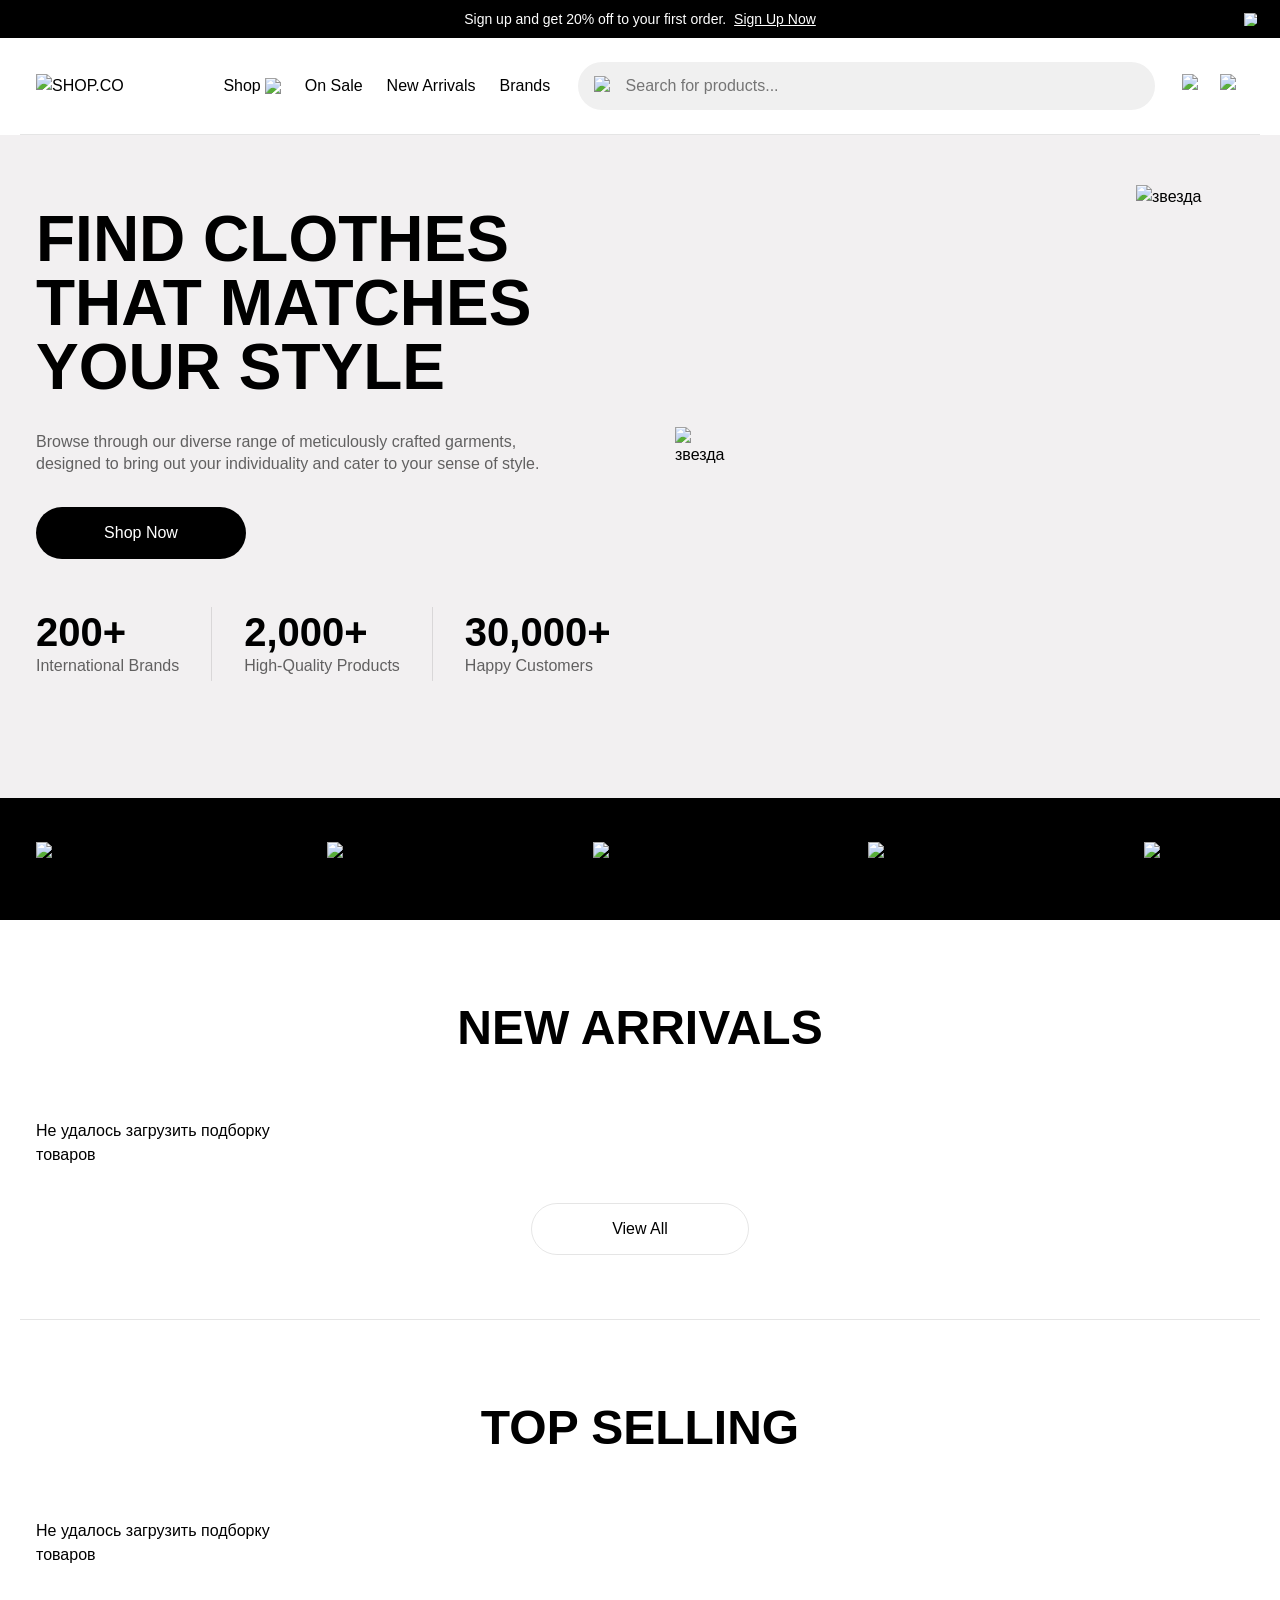
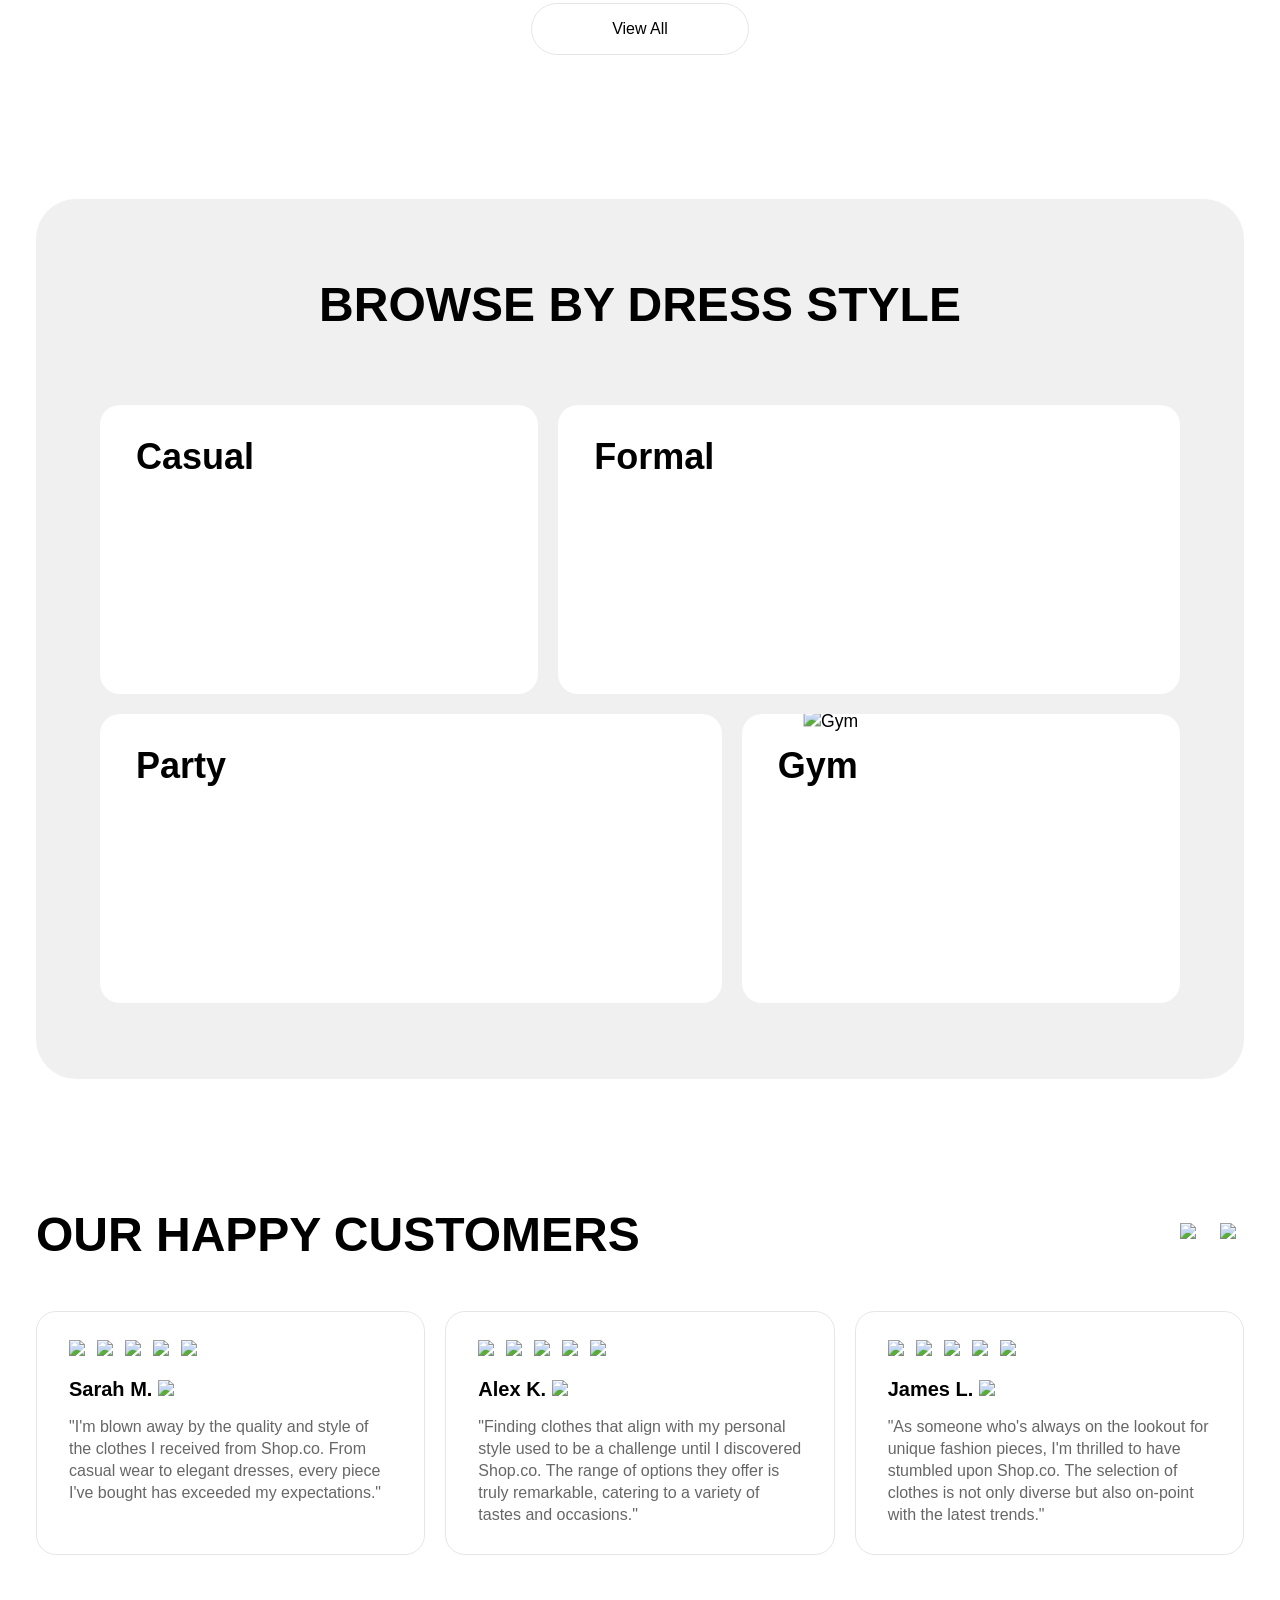
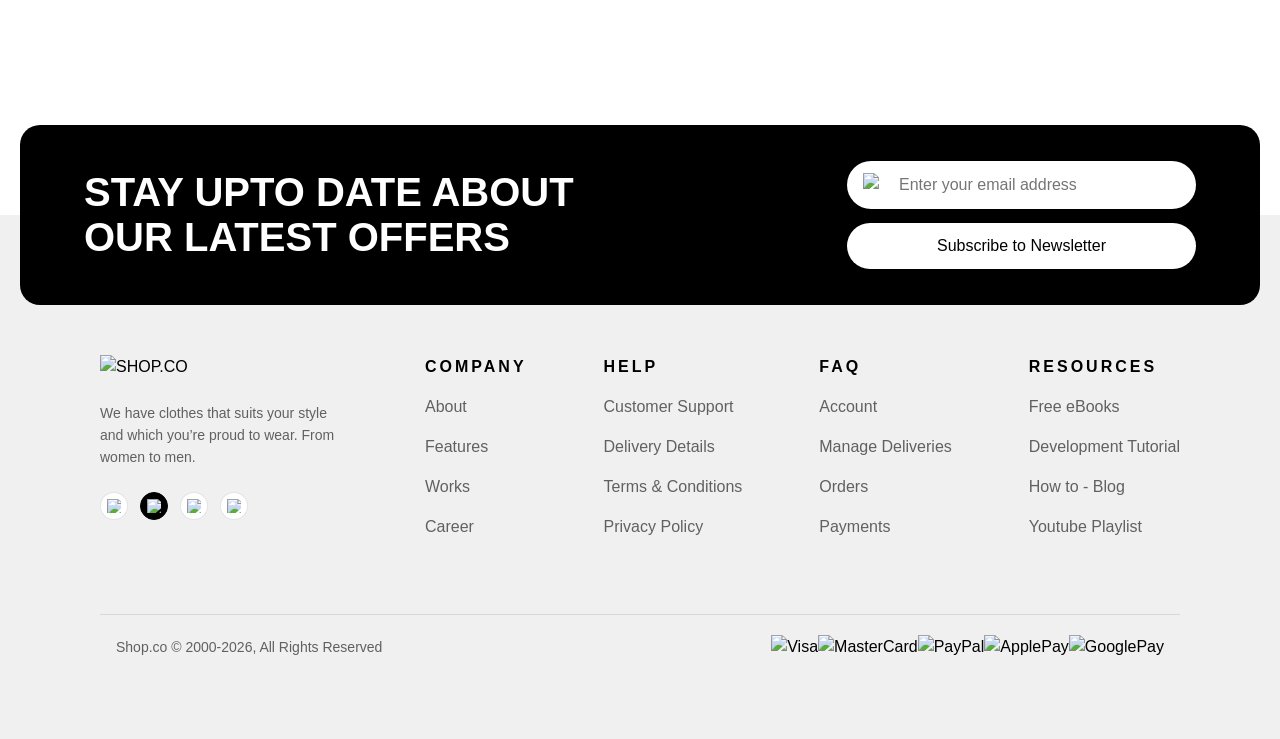
==== index.html @ 20e2a363 "реализовал авторизацию регистрацию детальную страницу товара и корзину через бэкенд добавил страницы" ====
<!DOCTYPE html>
<html lang="en">

<head>
  <meta charset="UTF-8">
  <meta name="viewport" content="width=device-width, initial-scale=1.0">
  <title>SHOP.CO</title>
  <link href="https://api.fontshare.com/v2/css?f[]=satoshi@400,500,700,900&display=swap" rel="stylesheet">
  <link rel="stylesheet" href="./scss/style.css">
</head>

<body>

  <!-- верхняя черная строка -->
  <div class="top-bar">
    <p class="top-bar__text">
      Sign up and get 20% off to your first order.
      <a href="#">Sign Up Now</a>
    </p>
    <button type="button" class="top-bar__close" aria-label="закрыть">
      <img src="./assest/icons/Cross.svg" alt="закрыть">
    </button>
  </div>

  <!-- шапка сайта -->
  <header class="header">
    <div class="header__inner">
      <div class="header__logo">
        <a href="index.html">
          <img src="./assest/icons/SHOP.CO.svg" alt="SHOP.CO">
        </a>
      </div>

      <nav class="header__nav">
        <a href="Category.html">Shop <img src="./assest/icons/CornerDown.svg" alt="стрелка"></a>
        <a href="#">On Sale</a>
        <a href="#">New Arrivals</a>
        <a href="#">Brands</a>
      </nav>

      <form action="/search" method="get" class="header__search">
        <img src="./assest/icons/Loop.svg" alt="поиск">
        <input type="search" placeholder="Search for products...">
      </form>

      <div class="header__actions">
        <a href="Cart.html" aria-label="корзина">
          <img src="./assest/icons/Cart.svg" alt="корзина">
        </a>
        <a href="#" aria-label="аккаунт">
          <img src="./assest/icons/Profile.svg" alt="аккаунт">
        </a>
      </div>
    </div>
    <hr class="header__divider">
  </header>

  <main class="main">

    <!-- первый экран с моделями -->
    <section class="hero">
      <div class="container hero__container">
        <div class="hero__content">
          <h1 class="hero__title">
            FIND CLOTHES<br>
            THAT MATCHES<br>
            YOUR STYLE
          </h1>
          <p class="hero__desc">
            Browse through our diverse range of meticulously crafted garments, designed to bring out your individuality
            and cater to your sense of style.
          </p>
          <a href="Category.html" class="hero__btn">Shop Now</a>

          <div class="hero__stats">
            <div class="hero__stat-item">
              <span class="hero__stat-num">200+</span>
              <span class="hero__stat-label">International Brands</span>
            </div>
            <div class="hero__stat-divider"></div>
            <div class="hero__stat-item">
              <span class="hero__stat-num">2,000+</span>
              <span class="hero__stat-label">High-Quality Products</span>
            </div>
            <div class="hero__stat-divider"></div>
            <div class="hero__stat-item">
              <span class="hero__stat-num">30,000+</span>
              <span class="hero__stat-label">Happy Customers</span>
            </div>
          </div>
        </div>

        <div class="hero__media">
          <img class="hero__img" src="./assest/images/hero-models.png" alt="модели">
          <img class="hero__star hero__star--big" src="./assest/icons/star-black.svg" alt="звезда">
          <img class="hero__star hero__star--small" src="./assest/icons/star-black.svg" alt="звезда">
        </div>
      </div>
    </section>

    <!-- черная полоса брендов -->
    <section class="brands">
      <div class="container brands__container">
        <img class="brands__logo" src="./assest/icons/Versace.svg" alt="Versace">
        <img class="brands__logo" src="./assest/icons/Zara.svg" alt="Zara">
        <img class="brands__logo" src="./assest/icons/Gucci.svg" alt="Gucci">
        <img class="brands__logo" src="./assest/icons/Prada.svg" alt="Prada">
        <img class="brands__logo" src="./assest/icons/Calvin_Klein.svg" alt="Calvin Klein">
      </div>
    </section>

    <!-- новинки -->
    <section class="products-section">
      <div class="container">
        <h2 class="products-section__title">NEW ARRIVALS</h2>
        <ul class="product-grid" id="newArrivalsGrid"></ul>

        <div class="products-section__btn-wrap">
          <a href="Category.html" class="products-section__view-all">View All</a>
        </div>
      </div>
    </section>

    <hr class="section-divider">

    <!-- топ продаж -->
    <section class="products-section">
      <div class="container">
        <h2 class="products-section__title">TOP SELLING</h2>
        <ul class="product-grid" id="topSellingGrid"></ul>

        <div class="products-section__btn-wrap">
          <a href="Category.html" class="products-section__view-all">View All</a>
        </div>
      </div>
    </section>

    <!-- выбор по стилю одежды -->
    <section class="dress-style">
      <div class="container">
        <div class="dress-style__card">
          <h2 class="dress-style__title">BROWSE BY DRESS STYLE</h2>
          <div class="dress-style__grid">
            <a href="Category.html" class="dress-style__item dress-style__item--casual">
              <span class="dress-style__name">Casual</span>
              <img src="./assest/images/Casual.png" alt="Casual">
            </a>
            <a href="Category.html" class="dress-style__item dress-style__item--formal">
              <span class="dress-style__name">Formal</span>
              <img src="./assest/images/Formal.png" alt="Formal">
            </a>
            <a href="Category.html" class="dress-style__item dress-style__item--party">
              <span class="dress-style__name">Party</span>
              <img src="./assest/images/Party.png" alt="Party">
            </a>
            <a href="Category.html" class="dress-style__item dress-style__item--gym">
              <span class="dress-style__name">Gym</span>
              <img src="./assest/images/Gym.png" alt="Gym">
            </a>
          </div>
        </div>
      </div>
    </section>

    <!-- отзывы покупателей -->
    <section class="reviews">
      <div class="container">
        <div class="reviews__header">
          <h2 class="reviews__title">OUR HAPPY CUSTOMERS</h2>
          <div class="reviews__arrows">
            <button class="reviews__arrow" type="button" aria-label="назад">
              <img src="./assest/icons/ArrowLeft.svg" alt="назад">
            </button>
            <button class="reviews__arrow" type="button" aria-label="вперед">
              <img src="./assest/icons/ArrowRight.svg" alt="вперед">
            </button>
          </div>
        </div>

        <div class="reviews__list">
          <article class="review-card">
            <div class="review-card__stars">
              <img src="./assest/icons/Star.svg" alt="звезда">
              <img src="./assest/icons/Star.svg" alt="звезда">
              <img src="./assest/icons/Star.svg" alt="звезда">
              <img src="./assest/icons/Star.svg" alt="звезда">
              <img src="./assest/icons/Star.svg" alt="звезда">
            </div>
            <div class="review-card__user">
              <span class="review-card__name">Sarah M.</span>
              <img class="review-card__verified" src="./assest/icons/True.svg" alt="галочка">
            </div>
            <p class="review-card__text">
              "I'm blown away by the quality and style of the clothes I received from Shop.co. From casual wear to
              elegant dresses, every piece I've bought has exceeded my expectations."
            </p>
          </article>

          <article class="review-card">
            <div class="review-card__stars">
              <img src="./assest/icons/Star.svg" alt="звезда">
              <img src="./assest/icons/Star.svg" alt="звезда">
              <img src="./assest/icons/Star.svg" alt="звезда">
              <img src="./assest/icons/Star.svg" alt="звезда">
              <img src="./assest/icons/Star.svg" alt="звезда">
            </div>
            <div class="review-card__user">
              <span class="review-card__name">Alex K.</span>
              <img class="review-card__verified" src="./assest/icons/True.svg" alt="галочка">
            </div>
            <p class="review-card__text">
              "Finding clothes that align with my personal style used to be a challenge until I discovered Shop.co. The
              range of options they offer is truly remarkable, catering to a variety of tastes and occasions."
            </p>
          </article>

          <article class="review-card">
            <div class="review-card__stars">
              <img src="./assest/icons/Star.svg" alt="звезда">
              <img src="./assest/icons/Star.svg" alt="звезда">
              <img src="./assest/icons/Star.svg" alt="звезда">
              <img src="./assest/icons/Star.svg" alt="звезда">
              <img src="./assest/icons/Star.svg" alt="звезда">
            </div>
            <div class="review-card__user">
              <span class="review-card__name">James L.</span>
              <img class="review-card__verified" src="./assest/icons/True.svg" alt="галочка">
            </div>
            <p class="review-card__text">
              "As someone who's always on the lookout for unique fashion pieces, I'm thrilled to have stumbled upon
              Shop.co. The selection of clothes is not only diverse but also on-point with the latest trends."
            </p>
          </article>
        </div>
      </div>
    </section>

  </main>

  <!-- баннер подписки -->
  <section class="newsletter">
    <h2 class="newsletter__title">STAY UPTO DATE ABOUT OUR LATEST OFFERS</h2>
    <form class="newsletter__form">
      <div class="newsletter__input-wrap">
        <img src="./assest/icons/Mail.svg" alt="почта">
        <input type="email" placeholder="Enter your email address">
      </div>
      <button class="newsletter__submit" type="submit">Subscribe to Newsletter</button>
    </form>
  </section>

  <!-- подвал сайта -->
  <footer class="footer">
    <div class="footer__main">
      <div class="footer__brand">
        <a href="index.html">
          <img src="./assest/icons/SHOP.CO.svg" alt="SHOP.CO" class="footer__logo-img">
        </a>
        <p>We have clothes that suits your style and which you’re proud to wear. From women to men.</p>
        <div class="footer__socials">
          <a href="#" class="footer__social-btn" aria-label="twitter"><img src="./assest/icons/Twitter.svg"
              alt="твиттер"></a>
          <a href="#" class="footer__social-btn footer__social-btn--facebook" aria-label="facebook"><img
              src="./assest/icons/facebook.svg" alt="фейсбук"></a>
          <a href="#" class="footer__social-btn" aria-label="instagram"><img src="./assest/icons/Instagram.svg"
              alt="инстаграм"></a>
          <a href="#" class="footer__social-btn" aria-label="github"><img src="./assest/icons/GitHub.svg"
              alt="гитхаб"></a>
        </div>
      </div>

      <div class="footer__nav">
        <h5>Company</h5>
        <a href="#">About</a>
        <a href="#">Features</a>
        <a href="#">Works</a>
        <a href="#">Career</a>
      </div>

      <div class="footer__nav">
        <h5>Help</h5>
        <a href="#">Customer Support</a>
        <a href="#">Delivery Details</a>
        <a href="#">Terms & Conditions</a>
        <a href="#">Privacy Policy</a>
      </div>

      <div class="footer__nav">
        <h5>FAQ</h5>
        <a href="#">Account</a>
        <a href="#">Manage Deliveries</a>
        <a href="#">Orders</a>
        <a href="#">Payments</a>
      </div>

      <div class="footer__nav">
        <h5>Resources</h5>
        <a href="#">Free eBooks</a>
        <a href="#">Development Tutorial</a>
        <a href="#">How to - Blog</a>
        <a href="#">Youtube Playlist</a>
      </div>
    </div>

    <hr class="footer__divider">

    <div class="footer__bottom">
      <p>Shop.co © 2000-2026, All Rights Reserved</p>
      <div class="footer__payments">
        <div class="payment-card"><img src="./assest/icons/VISA.svg" alt="Visa"></div>
        <div class="payment-card"><img src="./assest/icons/MasterCard.svg" alt="MasterCard"></div>
        <div class="payment-card"><img src="./assest/icons/PayPal.svg" alt="PayPal"></div>
        <div class="payment-card"><img src="./assest/icons/ApplePay.svg" alt="ApplePay"></div>
        <div class="payment-card"><img src="./assest/icons/GooglePay.svg" alt="GooglePay"></div>
      </div>
    </div>
  </footer>
  <script type="module" src="./js/product.js"></script>
  <script type="module" src="./js/auth.js"></script>
</body>

</html>
---- scss/style.css ----
@charset "UTF-8";
body {
  background-color: #FFF;
  color: #000;
  font-family: "Inter", sans-serif;
  line-height: 1.5;
  -webkit-font-smoothing: antialiased;
}

.container {
  width: 100%;
  max-width: 1240px;
  margin: 0 auto;
  padding: 0 16px;
}

*,
*::before,
*::after {
  box-sizing: border-box;
  margin: 0;
  padding: 0;
}

ul,
ol {
  list-style: none;
}

a {
  color: inherit;
  text-decoration: none;
}

img,
picture,
video,
canvas,
svg {
  display: block;
  max-width: 100%;
  height: auto;
}

input,
button,
textarea,
select {
  font: inherit;
  color: inherit;
  background-color: transparent;
  border: none;
  outline: none;
}

button {
  cursor: pointer;
}

textarea {
  resize: vertical;
}

html {
  scroll-behavior: smooth;
}

@font-face {
  font-family: "Inter";
  src: url("../assest/fonts/Inter-Regular.ttf") format("truetype");
  font-weight: 400;
  font-style: normal;
  font-display: swap;
}
@font-face {
  font-family: "Integral CF";
  src: url("../assest/fonts/Integral-CF.ttf") format("truetype");
  font-weight: 700;
  font-style: Bold;
  font-size: 40px;
  leading-trim: NONE;
  line-height: 45px;
  letter-spacing: 0%;
}
@font-face {
  font-family: "Satoshi-Variable";
  src: url("../assest/fonts/Satoshi-Variable.ttf") format("truetype");
  font-weight: 100 900;
  font-style: normal;
  font-display: swap;
}
.pagination {
  display: flex;
  align-items: center;
  justify-content: space-between;
  width: 100%;
  height: 40px;
  margin-bottom: 80px;
}
.pagination__arrow {
  width: 110px;
  height: 36px;
  border: 1px solid rgba(0, 0, 0, 0.1);
  border-radius: 8px;
  background: transparent;
  display: flex;
  align-items: center;
  justify-content: center;
  gap: 8px;
  font-size: 14px;
  font-weight: 500;
  cursor: pointer;
}
.pagination__arrow:disabled {
  opacity: 0.4;
  cursor: not-allowed;
}
.pagination__arrow img {
  width: 16px;
  height: 16px;
}
.pagination__numbers {
  display: flex;
  align-items: center;
  gap: 4px;
}
@media (max-width: 540px) {
  .pagination__numbers {
    display: none;
  }
}
.pagination__num {
  width: 40px;
  height: 40px;
  border-radius: 8px;
  background: transparent;
  border: none;
  display: flex;
  align-items: center;
  justify-content: center;
  font-size: 14px;
  font-weight: 500;
  color: rgba(0, 0, 0, 0.5);
  cursor: pointer;
}
.pagination__num--active {
  background-color: rgba(0, 0, 0, 0.06);
  color: #000;
}
.pagination__dots {
  width: 40px;
  height: 40px;
  display: flex;
  align-items: center;
  justify-content: center;
  font-size: 14px;
  color: rgba(0, 0, 0, 0.5);
}

.catalog-main {
  flex: 1;
  display: flex;
  flex-direction: column;
  min-width: 0;
}
.catalog-main__header {
  display: flex;
  align-items: center;
  justify-content: space-between;
  margin-bottom: 16px;
}
@media (max-width: 540px) {
  .catalog-main__header {
    flex-direction: column;
    align-items: flex-start;
    gap: 8px;
  }
}
.catalog-main__header h2 {
  font-size: 32px;
  font-weight: 700;
}
.catalog-main__meta {
  display: flex;
  align-items: center;
  gap: 12px;
}
.catalog-main__meta p {
  font-size: 16px;
  color: rgba(0, 0, 0, 0.6);
}
.catalog-main__sort {
  display: flex;
  align-items: center;
  gap: 6px;
}
.catalog-main__sort span {
  font-size: 16px;
  color: rgba(0, 0, 0, 0.6);
}
.catalog-main__sort button {
  background: transparent;
  border: none;
  font-size: 16px;
  font-weight: 500;
  cursor: pointer;
}
.catalog-main__sort img {
  width: 16px;
  height: 16px;
}
.catalog-main__divider {
  width: 100%;
  border: none;
  border-top: 1px solid rgba(0, 0, 0, 0.1);
  margin: 32px 0 20px;
}

.product-grid {
  list-style: none;
  display: grid;
  grid-template-columns: repeat(3, 1fr);
  gap: 20px;
  width: 100%;
}
@media (max-width: 1024px) {
  .product-grid {
    grid-template-columns: repeat(2, 1fr);
  }
}
@media (max-width: 540px) {
  .product-grid {
    grid-template-columns: 1fr;
  }
}
.product-grid__item {
  display: flex;
}

.product-card {
  position: relative;
  width: 100%;
  display: flex;
  flex-direction: column;
  gap: 8px;
}
.product-card__thumb {
  width: 100%;
  aspect-ratio: 295/298;
  background-color: #f0eeed;
  border-radius: 20px;
  overflow: hidden;
  display: flex;
  align-items: center;
  justify-content: center;
}
.product-card__thumb img {
  width: 100%;
  height: 100%;
  -o-object-fit: cover;
     object-fit: cover;
}
.product-card__title {
  font-size: 18px;
  font-weight: 700;
  margin-top: 4px;
}
.product-card__title a {
  color: #000;
  text-decoration: none;
}
.product-card__title a::before {
  content: "";
  position: absolute;
  inset: 0;
  z-index: 1;
}
.product-card__rating {
  display: flex;
  align-items: center;
  gap: 10px;
}
.product-card__stars {
  display: flex;
  align-items: center;
  gap: 4px;
}
.product-card__stars .star-icon {
  width: 18px !important;
  height: 18px !important;
}
.product-card__score {
  font-size: 14px;
  color: rgba(0, 0, 0, 0.6);
}
.product-card__pricing {
  display: flex;
  align-items: center;
  gap: 10px;
  margin-top: 4px;
}
.product-card__price {
  font-size: 24px;
  font-weight: 700;
  color: #000;
}
.product-card__price--old {
  color: rgba(0, 0, 0, 0.4);
  text-decoration: line-through;
}
.product-card__badge {
  background-color: rgba(255, 51, 51, 0.1019607843);
  color: #FF3333;
  font-size: 12px;
  font-weight: 500;
  border-radius: 62px;
  padding: 4px 10px;
}

.breadcrumbs {
  width: 100%;
  max-width: 1240px;
  margin: 24px auto;
  padding: 0 16px;
  display: flex;
  align-items: center;
  gap: 12px;
}
.breadcrumbs a,
.breadcrumbs span {
  font-size: 16px;
  color: rgba(0, 0, 0, 0.6);
  text-decoration: none;
}
.breadcrumbs__current {
  color: #000 !important;
  font-weight: 500;
}
.breadcrumbs img {
  width: 16px;
  height: 16px;
}

.catalog-layout {
  width: 100%;
  max-width: 1240px;
  margin: 0 auto;
  padding: 0 16px;
  display: flex;
  align-items: flex-start;
  gap: 20px;
}
@media (max-width: 1024px) {
  .catalog-layout {
    flex-direction: column;
  }
}

.filters {
  width: 295px;
  border: 1px solid rgba(0, 0, 0, 0.1);
  border-radius: 20px;
  padding: 20px 24px;
  flex-shrink: 0;
}
@media (max-width: 1024px) {
  .filters {
    width: 100%;
  }
}
.filters__form {
  display: flex;
  flex-direction: column;
  gap: 24px;
}
.filters__header {
  display: flex;
  align-items: center;
  justify-content: space-between;
}
.filters__header h3 {
  font-size: 20px;
  font-weight: 700;
}
.filters__header img {
  width: 24px;
  height: 24px;
}
.filters__divider {
  border: none;
  border-top: 1px solid rgba(0, 0, 0, 0.1);
  margin: 0;
}
.filters__category-list {
  list-style: none;
  display: flex;
  flex-direction: column;
  gap: 16px;
}
.filters__category-item {
  display: flex;
  align-items: center;
  justify-content: space-between;
}
.filters__category-item button {
  background: transparent;
  border: none;
  font-size: 16px;
  color: rgba(0, 0, 0, 0.6);
  cursor: pointer;
}
.filters__category-item img {
  width: 16px;
  height: 16px;
}
.filters__price-header, .filters__size-header, .filters__style-header {
  display: flex;
  align-items: center;
  justify-content: space-between;
}
.filters__price-header h3,
.filters__price-header legend, .filters__size-header h3,
.filters__size-header legend, .filters__style-header h3,
.filters__style-header legend {
  font-size: 20px;
  font-weight: 700;
  border: none;
  padding: 0;
}
.filters__price-header img, .filters__size-header img, .filters__style-header img {
  width: 16px;
  height: 16px;
}
.filters__range-slider {
  position: relative;
  width: 100%;
  height: 20px;
  display: flex;
  align-items: center;
  margin-top: 12px;
}
.filters__range-slider::before {
  content: "";
  position: absolute;
  left: 0;
  right: 0;
  height: 6px;
  background-color: #F0F0F0;
  border-radius: 4px;
  z-index: 1;
}
.filters__range-track {
  position: absolute;
  height: 6px;
  background-color: #000;
  border-radius: 4px;
  z-index: 2;
  left: 0%;
  right: 40%;
}
.filters__range-input {
  position: absolute;
  left: 0;
  top: 0;
  width: 100%;
  height: 100%;
  margin: 0;
  background: none;
  pointer-events: none;
  -webkit-appearance: none;
  -moz-appearance: none;
       appearance: none;
  z-index: 3;
}
.filters__range-input::-webkit-slider-thumb {
  width: 20px;
  height: 20px;
  border-radius: 50%;
  background-color: #000;
  cursor: pointer;
  pointer-events: auto;
  -webkit-appearance: none;
}
.filters__range-values {
  position: relative;
  width: 100%;
  height: 20px;
  margin-top: 6px;
}
.filters__range-val {
  position: absolute;
  transform: translateX(-50%);
  font-size: 14px;
  font-weight: 500;
}
.filters__range-val--min {
  left: 0%;
}
.filters__range-val--max {
  left: 60%;
}
.filters__colors {
  border: none;
  padding: 0;
  margin: 0;
  width: 100%;
  display: grid;
  grid-template-columns: repeat(5, 1fr);
  justify-items: center;
  gap: 16px 12px;
}
.filters__colors legend {
  width: 100%;
  grid-column: 1/-1;
  margin-bottom: 16px;
  font-size: 20px;
  font-weight: 700;
}
.filters__size-list {
  display: flex;
  flex-wrap: wrap;
  gap: 8px;
  margin-top: 12px;
}
.filters__dress-style {
  display: flex;
  flex-direction: column;
  gap: 16px;
}
.filters__submit {
  width: 100%;
  height: 48px;
  background-color: #000;
  color: #FFFFFF;
  border: none;
  border-radius: 62px;
  font-size: 14px;
  font-weight: 500;
  cursor: pointer;
  margin-top: 8px;
}

.color-option {
  position: relative;
  cursor: pointer;
  display: inline-flex;
}
.color-option__input {
  position: absolute;
  opacity: 0;
  pointer-events: none;
}
.color-option__input:checked + .color-option__visual::after {
  content: "✓";
  color: #FFFFFF;
  font-size: 14px;
  font-weight: bold;
}
.color-option__input[value=White]:checked + .color-option__visual::after {
  color: #000;
}
.color-option__visual {
  width: 37px;
  height: 37px;
  border-radius: 50%;
  border: 1px solid rgba(0, 0, 0, 0.2);
  display: flex;
  align-items: center;
  justify-content: center;
  position: relative;
}

.size-pill {
  cursor: pointer;
  display: inline-flex;
}
.size-pill__input {
  position: absolute;
  opacity: 0;
  pointer-events: none;
}
.size-pill__input:checked + .size-pill__label {
  background-color: #000;
  color: #FFFFFF;
}
.size-pill__label {
  display: flex;
  align-items: center;
  justify-content: center;
  min-width: 74px;
  height: 39px;
  padding: 10px 16px;
  border-radius: 62px;
  background-color: #F0F0F0;
  color: rgba(0, 0, 0, 0.6);
  font-size: 14px;
  transition: all 0.15s ease;
}

.product-view {
  max-width: 1240px;
  margin: 0 auto;
  padding: 0 16px 50px;
}
.product-view__container {
  display: flex;
  gap: 40px;
  align-items: flex-start;
}
@media (max-width: 992px) {
  .product-view__container {
    flex-direction: column;
  }
}
.product-view__gallery {
  display: flex;
  gap: 14px;
  width: 50%;
}
@media (max-width: 992px) {
  .product-view__gallery {
    width: 100%;
  }
}
@media (max-width: 576px) {
  .product-view__gallery {
    flex-direction: column-reverse;
  }
}
.product-view__thumbs {
  display: flex;
  flex-direction: column;
  gap: 14px;
  width: 152px;
  flex-shrink: 0;
}
@media (max-width: 576px) {
  .product-view__thumbs {
    flex-direction: row;
    width: 100%;
    justify-content: space-between;
  }
}
.product-view__thumb-btn {
  background: transparent;
  border: 1px solid transparent;
  border-radius: 20px;
  padding: 0;
  cursor: pointer;
  overflow: hidden;
  transition: border-color 0.2s ease;
}
.product-view__thumb-btn--active, .product-view__thumb-btn:hover {
  border-color: #000;
}
.product-view__thumb-img {
  width: 100%;
  height: 167px;
  -o-object-fit: cover;
     object-fit: cover;
  background-color: #f0eeed;
  display: block;
}
@media (max-width: 576px) {
  .product-view__thumb-img {
    height: 106px;
  }
}
.product-view__main-image {
  flex: 1;
  height: 530px;
  border-radius: 20px;
  background-color: #f0eeed;
  overflow: hidden;
}
.product-view__main-image img {
  width: 100%;
  height: 100%;
  -o-object-fit: cover;
     object-fit: cover;
  display: block;
}
@media (max-width: 576px) {
  .product-view__main-image {
    height: 330px;
  }
}
.product-view__details {
  width: 50%;
}
@media (max-width: 992px) {
  .product-view__details {
    width: 100%;
  }
}
.product-view__title {
  font-size: 40px;
  font-weight: 900;
  text-transform: uppercase;
  line-height: 1.1;
  margin: 0 0 14px 0;
  color: #000;
}
@media (max-width: 768px) {
  .product-view__title {
    font-size: 26px;
  }
}
.product-view__rating {
  display: flex;
  align-items: center;
  gap: 12px;
  margin-bottom: 14px;
}
.product-view__stars {
  display: flex;
  gap: 4px;
}
.product-view__score {
  font-size: 16px;
  font-weight: 500;
  color: #000;
}
.product-view__score-max {
  color: rgba(0, 0, 0, 0.6);
}
.product-view__price-box {
  display: flex;
  align-items: center;
  gap: 12px;
  margin-bottom: 14px;
}
.product-view__price {
  font-size: 32px;
  font-weight: 700;
  color: #000;
}
.product-view__old-price {
  font-size: 32px;
  font-weight: 700;
  color: rgba(0, 0, 0, 0.3);
  text-decoration: line-through;
}
.product-view__discount {
  background: rgba(255, 51, 51, 0.1);
  color: #ff3333;
  padding: 4px 14px;
  border-radius: 62px;
  font-size: 16px;
  font-weight: 500;
}
.product-view__description {
  color: rgba(0, 0, 0, 0.6);
  font-size: 16px;
  line-height: 1.5;
  margin-bottom: 24px;
}
.product-view__divider {
  border: none;
  border-top: 1px solid rgba(0, 0, 0, 0.1);
  margin: 20px 0;
}
.product-view__label {
  display: block;
  color: rgba(0, 0, 0, 0.6);
  font-size: 16px;
  margin-bottom: 14px;
}
.product-view__colors {
  display: flex;
  gap: 14px;
}
.product-view__sizes {
  display: flex;
  gap: 12px;
  flex-wrap: wrap;
}
.product-view__actions {
  display: flex;
  gap: 20px;
}
.product-view__add-btn {
  flex: 1;
  padding: 16px 30px;
  border-radius: 62px;
  font-size: 16px;
  font-weight: 500;
  background: #000;
  color: #fff;
  border: none;
  cursor: pointer;
  transition: opacity 0.2s ease;
}
.product-view__add-btn:hover {
  opacity: 0.85;
}

.color-btn {
  width: 37px;
  height: 37px;
  border-radius: 50%;
  border: none;
  cursor: pointer;
  display: inline-flex;
  align-items: center;
  justify-content: center;
}
.color-btn--active {
  box-shadow: 0 0 0 2px #fff, 0 0 0 3px #000;
}

.size-btn {
  background: #f0f0f0;
  border: none;
  border-radius: 62px;
  padding: 12px 24px;
  font-size: 16px;
  color: rgba(0, 0, 0, 0.6);
  cursor: pointer;
  transition: all 0.2s ease;
}
.size-btn--active, .size-btn:hover {
  background: #000;
  color: #fff;
}

.quantity-control {
  background: #f0f0f0;
  border-radius: 62px;
  display: flex;
  align-items: center;
  justify-content: space-between;
  padding: 14px 20px;
  width: 170px;
  flex-shrink: 0;
}
.quantity-control__btn {
  background: transparent;
  border: none;
  font-size: 24px;
  line-height: 1;
  cursor: pointer;
  padding: 0 8px;
}
.quantity-control__value {
  font-size: 16px;
  font-weight: 500;
}

.details-tabs {
  max-width: 1240px;
  margin: 30px auto 40px;
  padding: 0 16px;
}
.details-tabs__nav {
  display: flex;
  border-bottom: 1px solid rgba(0, 0, 0, 0.1);
}
.details-tabs__tab {
  flex: 1;
  background: transparent;
  border: none;
  padding: 18px 0;
  font-size: 20px;
  color: rgba(0, 0, 0, 0.6);
  cursor: pointer;
  position: relative;
  text-align: center;
}
.details-tabs__tab--active {
  color: #000;
  font-weight: 500;
}
.details-tabs__tab--active::after {
  content: "";
  position: absolute;
  bottom: -1px;
  left: 0;
  width: 100%;
  height: 2px;
  background-color: #000;
}

.reviews-section {
  max-width: 1240px;
  margin: 0 auto 60px;
  padding: 0 16px;
}
.reviews-section__header {
  display: flex;
  justify-content: space-between;
  align-items: center;
  margin-bottom: 24px;
}
.reviews-section__title {
  font-size: 24px;
  font-weight: 700;
  margin: 0;
}
.reviews-section__count {
  font-size: 16px;
  font-weight: 400;
  color: rgba(0, 0, 0, 0.6);
}
.reviews-section__actions {
  display: flex;
  align-items: center;
  gap: 10px;
}
.reviews-section__select-wrap {
  position: relative;
  display: inline-block;
}
.reviews-section__select {
  -webkit-appearance: none;
     -moz-appearance: none;
          appearance: none;
  background: #f0f0f0;
  border: none;
  border-radius: 62px;
  padding: 14px 44px 14px 20px;
  font-size: 16px;
  font-weight: 500;
  cursor: pointer;
}
.reviews-section__select-arrow {
  position: absolute;
  right: 18px;
  top: 50%;
  transform: translateY(-50%);
  pointer-events: none;
  width: 14px;
}
.reviews-section__write-btn {
  background: #000;
  color: #fff;
  border: none;
  border-radius: 62px;
  padding: 14px 24px;
  font-size: 16px;
  font-weight: 500;
  cursor: pointer;
}
.reviews-section__more {
  text-align: center;
  margin-top: 36px;
}

.btn-circle-filter {
  width: 48px;
  height: 48px;
  border-radius: 50%;
  background: #f0f0f0;
  border: none;
  display: inline-flex;
  align-items: center;
  justify-content: center;
  cursor: pointer;
}
.btn-circle-filter img {
  width: 20px;
}

.btn-outline {
  background: transparent;
  border: 1px solid rgba(0, 0, 0, 0.1);
  border-radius: 62px;
  padding: 16px 54px;
  font-size: 16px;
  font-weight: 500;
  cursor: pointer;
  transition: all 0.2s ease;
}
.btn-outline:hover {
  border-color: #000;
}

.reviews-grid {
  display: grid;
  grid-template-columns: repeat(2, 1fr);
  gap: 20px;
}
@media (max-width: 768px) {
  .reviews-grid {
    grid-template-columns: 1fr;
  }
}

.review-box {
  border: 1px solid rgba(0, 0, 0, 0.1);
  border-radius: 20px;
  padding: 28px 32px;
}
.review-box__header {
  display: flex;
  justify-content: space-between;
  align-items: center;
  margin-bottom: 12px;
}
.review-box__stars {
  display: flex;
  gap: 4px;
}
.review-box__menu {
  background: transparent;
  border: none;
  color: rgba(0, 0, 0, 0.4);
  cursor: pointer;
  letter-spacing: 2px;
  font-size: 18px;
}
.review-box__author {
  display: flex;
  align-items: center;
  gap: 6px;
  margin-bottom: 12px;
}
.review-box__name {
  font-size: 20px;
  font-weight: 700;
}
.review-box__comment {
  font-size: 16px;
  line-height: 1.5;
  color: rgba(0, 0, 0, 0.6);
  margin: 0 0 20px 0;
}
.review-box__date {
  font-size: 14px;
  font-weight: 500;
  color: rgba(0, 0, 0, 0.6);
  display: block;
}

.badge-verified {
  width: 18px;
  height: 18px;
  background: #01ab31;
  border-radius: 50%;
  display: inline-flex;
  align-items: center;
  justify-content: center;
}

.related-products {
  max-width: 1240px;
  margin: 0 auto 80px;
  padding: 0 16px;
}
.related-products__title {
  font-size: 48px;
  font-weight: 900;
  text-align: center;
  text-transform: uppercase;
  margin-bottom: 50px;
}
@media (max-width: 768px) {
  .related-products__title {
    font-size: 32px;
  }
}
.related-products__grid {
  display: grid;
  grid-template-columns: repeat(4, 1fr);
  gap: 20px;
}
@media (max-width: 992px) {
  .related-products__grid {
    grid-template-columns: repeat(2, 1fr);
  }
}
@media (max-width: 576px) {
  .related-products__grid {
    grid-template-columns: 1fr;
  }
}

.newsletter {
  max-width: 1240px;
  margin: 0 auto;
  padding: 0 16px;
  transform: translateY(50%);
}
.newsletter__container {
  background: #000;
  border-radius: 20px;
  padding: 36px 64px;
  display: flex;
  justify-content: space-between;
  align-items: center;
  gap: 40px;
}
@media (max-width: 992px) {
  .newsletter__container {
    flex-direction: column;
    padding: 30px 24px;
    gap: 24px;
  }
}
.newsletter__title {
  color: #fff;
  font-size: 40px;
  font-weight: 900;
  line-height: 1.1;
  max-width: 550px;
  margin: 0;
}
@media (max-width: 768px) {
  .newsletter__title {
    font-size: 28px;
  }
}
.newsletter__form {
  display: flex;
  flex-direction: column;
  gap: 14px;
  width: 350px;
}
@media (max-width: 576px) {
  .newsletter__form {
    width: 100%;
  }
}
.newsletter__input-wrap {
  background: #fff;
  border-radius: 62px;
  display: flex;
  align-items: center;
  padding: 12px 18px;
  gap: 12px;
}
.newsletter__input {
  border: none;
  outline: none;
  width: 100%;
  font-size: 16px;
}
.newsletter__submit-btn {
  background: #fff;
  color: #000;
  border: none;
  border-radius: 62px;
  padding: 14px 20px;
  font-size: 16px;
  font-weight: 500;
  cursor: pointer;
  transition: opacity 0.2s ease;
}
.newsletter__submit-btn:hover {
  opacity: 0.9;
}

.footer {
  background: #f0f0f0;
  padding-top: 140px;
  padding-bottom: 50px;
}
.footer__inner {
  max-width: 1240px;
  margin: 0 auto;
  padding: 0 16px;
  display: flex;
  justify-content: space-between;
  gap: 60px;
  margin-bottom: 50px;
}
@media (max-width: 992px) {
  .footer__inner {
    flex-direction: column;
    gap: 30px;
  }
}
.footer__brand-col {
  max-width: 250px;
}
.footer__desc {
  color: rgba(0, 0, 0, 0.6);
  font-size: 14px;
  line-height: 1.5;
  margin: 20px 0 30px;
}
.footer__socials {
  display: flex;
  gap: 12px;
}
.footer__socials a {
  width: 28px;
  height: 28px;
  border-radius: 50%;
  background: #fff;
  display: inline-flex;
  align-items: center;
  justify-content: center;
  border: 1px solid rgba(0, 0, 0, 0.1);
}
.footer__links-grid {
  display: grid;
  grid-template-columns: repeat(4, 1fr);
  gap: 60px;
  flex: 1;
}
@media (max-width: 768px) {
  .footer__links-grid {
    grid-template-columns: repeat(2, 1fr);
    gap: 30px;
  }
}
.footer__title {
  font-size: 16px;
  font-weight: 500;
  letter-spacing: 3px;
  margin: 0 0 20px 0;
}
.footer__list {
  list-style: none;
  padding: 0;
  margin: 0;
}
.footer__list li {
  margin-bottom: 12px;
}
.footer__list a {
  color: rgba(0, 0, 0, 0.6);
  text-decoration: none;
  font-size: 14px;
}
.footer__list a:hover {
  color: #000;
}
.footer__bottom {
  max-width: 1240px;
  margin: 0 auto;
  padding: 20px 16px 0;
  border-top: 1px solid rgba(0, 0, 0, 0.1);
  display: flex;
  justify-content: space-between;
  align-items: center;
}
@media (max-width: 576px) {
  .footer__bottom {
    flex-direction: column;
    gap: 14px;
    text-align: center;
  }
}
.footer__copyright {
  font-size: 14px;
  color: rgba(0, 0, 0, 0.6);
  margin: 0;
}
.footer__payments {
  display: flex;
}

.pay-badge {
  background: #fff;
  padding: 6px 12px;
  border-radius: 6px;
  font-size: 12px;
  font-weight: 700;
  border: 1px solid rgba(0, 0, 0, 0.08);
}

.hero {
  background-color: #f2f0f1;
  position: relative;
  overflow: hidden;
  min-height: 663px;
}
@media (max-width: 1024px) {
  .hero {
    min-height: auto;
    overflow: visible;
  }
}
.hero__container {
  display: flex;
  align-items: center;
  justify-content: space-between;
  min-height: 663px;
  position: relative;
}
@media (max-width: 1024px) {
  .hero__container {
    flex-direction: column;
    padding-top: 40px;
    min-height: auto;
  }
}
.hero__content {
  width: 596px;
  max-width: 100%;
  flex-shrink: 0;
  padding: 70px 0 116px;
  z-index: 2;
}
@media (max-width: 1024px) {
  .hero__content {
    width: 100%;
    padding: 0 0 32px;
    text-align: left;
  }
}
.hero__title {
  font-family: "Integral CF", sans-serif;
  font-size: 64px;
  line-height: 64px;
  font-weight: 700;
  color: #000;
  margin: 0 0 32px;
}
@media (max-width: 1200px) {
  .hero__title {
    font-size: 50px;
    line-height: 52px;
  }
}
@media (max-width: 768px) {
  .hero__title {
    font-size: 36px;
    line-height: 34px;
    margin-bottom: 20px;
  }
}
.hero__desc {
  font-family: "Satoshi-Variable", sans-serif;
  font-size: 16px;
  line-height: 22px;
  color: rgba(0, 0, 0, 0.6);
  margin: 0 0 32px;
  max-width: 545px;
}
@media (max-width: 768px) {
  .hero__desc {
    font-size: 14px;
    line-height: 20px;
    margin-bottom: 24px;
  }
}
.hero__btn {
  display: inline-flex;
  align-items: center;
  justify-content: center;
  width: 210px;
  height: 52px;
  background-color: #000;
  color: #FFFFFF;
  border-radius: 62px;
  font-family: "Satoshi-Variable", sans-serif;
  font-size: 16px;
  font-weight: 500;
  text-decoration: none;
  margin-bottom: 48px;
  transition: opacity 0.2s ease;
}
.hero__btn:hover {
  opacity: 0.85;
}
@media (max-width: 768px) {
  .hero__btn {
    width: 100%;
    margin-bottom: 32px;
  }
}
.hero__stats {
  display: flex;
  align-items: center;
  gap: 32px;
}
@media (max-width: 768px) {
  .hero__stats {
    flex-wrap: wrap;
    justify-content: center;
    gap: 16px 32px;
  }
}
.hero__stat-item {
  display: flex;
  flex-direction: column;
}
.hero__stat-num {
  font-family: "Satoshi-Variable", sans-serif;
  font-size: 40px;
  line-height: 44px;
  font-weight: 700;
  color: #000;
}
@media (max-width: 768px) {
  .hero__stat-num {
    font-size: 24px;
    line-height: 28px;
  }
}
.hero__stat-label {
  font-family: "Satoshi-Variable", sans-serif;
  font-size: 16px;
  color: rgba(0, 0, 0, 0.6);
}
@media (max-width: 768px) {
  .hero__stat-label {
    font-size: 12px;
  }
}
.hero__stat-divider {
  width: 1px;
  height: 74px;
  background-color: rgba(0, 0, 0, 0.1);
}
@media (max-width: 768px) {
  .hero__stat-divider {
    height: 48px;
  }
}
.hero__media {
  position: absolute;
  right: 0;
  bottom: 0;
  width: 600px;
  height: 100%;
  pointer-events: none;
}
@media (max-width: 1200px) {
  .hero__media {
    width: 520px;
  }
}
@media (max-width: 1024px) {
  .hero__media {
    position: relative;
    width: 100%;
    height: auto;
    margin-top: 20px;
  }
}
.hero__img {
  position: absolute;
  bottom: 0;
  right: 0;
  width: 100%;
  height: 110%;
  -o-object-fit: cover;
     object-fit: cover;
  -o-object-position: top right;
     object-position: top right;
}
@media (max-width: 1024px) {
  .hero__img {
    position: static;
    height: auto;
    max-width: 480px;
    margin: 0 auto;
    display: block;
  }
}
.hero__star {
  position: absolute;
  pointer-events: none;
  z-index: 3;
}
.hero__star--big {
  width: 104px;
  height: 104px;
  top: 50px;
  right: 20px;
}
@media (max-width: 768px) {
  .hero__star--big {
    width: 76px;
    height: 76px;
    top: 15px;
    right: 10px;
  }
}
.hero__star--small {
  width: 56px;
  height: 56px;
  top: 44%;
  left: 15px;
}
@media (max-width: 768px) {
  .hero__star--small {
    width: 44px;
    height: 44px;
    top: 30%;
    left: 20px;
  }
}

.brands {
  background-color: #000;
  padding: 44px 0;
  position: relative;
  z-index: 4;
}
.brands__container {
  display: flex;
  align-items: center;
  justify-content: space-between;
  flex-wrap: wrap;
  gap: 32px;
}
@media (max-width: 768px) {
  .brands__container {
    justify-content: center;
    gap: 24px 34px;
  }
}
.brands__logo {
  height: 34px;
  width: auto;
  -o-object-fit: contain;
     object-fit: contain;
}
@media (max-width: 768px) {
  .brands__logo {
    height: 24px;
  }
}

.products-section {
  padding: 72px 0 64px;
}
.products-section__title {
  font-family: "Integral CF", sans-serif;
  font-size: 48px;
  text-align: center;
  color: #000;
  margin-bottom: 55px;
}
@media (max-width: 768px) {
  .products-section__title {
    font-size: 32px;
    margin-bottom: 32px;
  }
}
.products-section .product-grid {
  grid-template-columns: repeat(4, 1fr);
}
@media (max-width: 1024px) {
  .products-section .product-grid {
    grid-template-columns: repeat(2, 1fr);
  }
}
@media (max-width: 540px) {
  .products-section .product-grid {
    grid-template-columns: 1fr;
  }
}
.products-section__btn-wrap {
  display: flex;
  justify-content: center;
  margin-top: 36px;
}
.products-section__view-all {
  display: inline-flex;
  align-items: center;
  justify-content: center;
  width: 218px;
  height: 52px;
  border-radius: 62px;
  border: 1px solid rgba(0, 0, 0, 0.1);
  color: #000;
  font-family: "Satoshi-Variable", sans-serif;
  font-size: 16px;
  font-weight: 500;
  text-decoration: none;
  transition: all 0.2s ease;
}
.products-section__view-all:hover {
  background-color: #000;
  color: #FFFFFF;
}
@media (max-width: 768px) {
  .products-section__view-all {
    width: 100%;
  }
}

.section-divider {
  width: 100%;
  max-width: 1240px;
  margin: 0 auto;
  border: none;
  border-top: 1px solid rgba(0, 0, 0, 0.1);
}

.dress-style {
  padding: 80px 0;
}
.dress-style__card {
  background-color: #F0F0F0;
  border-radius: 40px;
  padding: 70px 64px 76px;
}
@media (max-width: 768px) {
  .dress-style__card {
    padding: 40px 24px 28px;
    border-radius: 20px;
  }
}
.dress-style__title {
  font-family: "Integral CF", sans-serif;
  font-size: 48px;
  text-align: center;
  color: #000;
  margin-bottom: 64px;
}
@media (max-width: 768px) {
  .dress-style__title {
    font-size: 32px;
    margin-bottom: 28px;
  }
}
.dress-style__grid {
  display: grid;
  grid-template-columns: repeat(12, 1fr);
  gap: 20px;
}
@media (max-width: 768px) {
  .dress-style__grid {
    display: flex;
    flex-direction: column;
    gap: 16px;
  }
}
.dress-style__item {
  position: relative;
  height: 289px;
  border-radius: 20px;
  overflow: hidden;
  background-color: #ffffff;
  text-decoration: none;
  display: block;
}
@media (max-width: 768px) {
  .dress-style__item {
    height: 190px;
  }
}
.dress-style__item img {
  position: absolute;
  width: 100%;
  height: 100%;
  -o-object-fit: cover;
     object-fit: cover;
  pointer-events: none;
  transition: transform 0.3s ease;
}
.dress-style__item--casual, .dress-style__item:nth-child(1) {
  grid-column: span 5;
}
.dress-style__item--casual img, .dress-style__item:nth-child(1) img {
  -o-object-position: center 49%;
     object-position: center 49%;
  transform: scaleX(-1) scale(2.2);
  transform-origin: 47% 32%;
}
.dress-style__item--formal, .dress-style__item:nth-child(2) {
  grid-column: span 7;
}
.dress-style__item--formal img, .dress-style__item:nth-child(2) img {
  -o-object-position: left 27%;
     object-position: left 27%;
  transform: scale(2.2);
  transform-origin: 12% 22%;
}
.dress-style__item--party, .dress-style__item:nth-child(3) {
  grid-column: span 7;
}
.dress-style__item--party img, .dress-style__item:nth-child(3) img {
  -o-object-position: center;
     object-position: center;
  transform: scale(1.2);
  transform-origin: 5% 52%;
}
.dress-style__item--gym, .dress-style__item:nth-child(4) {
  grid-column: span 5;
}
.dress-style__item--gym img, .dress-style__item:nth-child(4) img {
  -o-object-position: center 39%;
     object-position: center 39%;
  transform: scale(1.1);
  transform-origin: -140% 18%;
}
.dress-style__name {
  position: absolute;
  top: 25px;
  left: 36px;
  font-family: "Satoshi-Variable", sans-serif;
  font-size: 36px;
  font-weight: 700;
  color: #000;
  z-index: 2;
  pointer-events: none;
}
@media (max-width: 768px) {
  .dress-style__name {
    font-size: 24px;
    top: 16px;
    left: 24px;
  }
}

.reviews {
  padding: 40px 0 80px;
}
.reviews__header {
  display: flex;
  align-items: center;
  justify-content: space-between;
  margin-bottom: 40px;
}
.reviews__title {
  font-family: "Integral CF", sans-serif;
  font-size: 48px;
  color: #000;
}
@media (max-width: 768px) {
  .reviews__title {
    font-size: 32px;
  }
}
.reviews__arrows {
  display: flex;
  gap: 16px;
}
.reviews__arrow {
  background: transparent;
  border: none;
  cursor: pointer;
  padding: 0;
}
.reviews__arrow img {
  width: 24px;
  height: 24px;
}
.reviews__list {
  display: grid;
  grid-template-columns: repeat(3, 1fr);
  gap: 20px;
}
@media (max-width: 1024px) {
  .reviews__list {
    grid-template-columns: repeat(2, 1fr);
  }
}
@media (max-width: 768px) {
  .reviews__list {
    grid-template-columns: 1fr;
  }
}

.review-card {
  border: 1px solid rgba(0, 0, 0, 0.1);
  border-radius: 20px;
  padding: 28px 32px;
  display: flex;
  flex-direction: column;
  gap: 12px;
}
.review-card__stars {
  display: flex;
  gap: 6px;
}
.review-card__stars img {
  width: 22px;
  height: 22px;
}
.review-card__user {
  display: flex;
  align-items: center;
  gap: 6px;
}
.review-card__name {
  font-family: "Satoshi-Variable", sans-serif;
  font-size: 20px;
  font-weight: 700;
  color: #000;
}
.review-card__verified {
  width: 19px;
  height: 19px;
}
.review-card__text {
  font-family: "Satoshi-Variable", sans-serif;
  font-size: 16px;
  line-height: 22px;
  color: rgba(0, 0, 0, 0.6);
}

.cart-section {
  max-width: 1240px;
  margin: 0 auto 80px;
  padding: 0 16px;
}
.cart-section__title {
  font-size: 40px;
  font-weight: 900;
  text-transform: uppercase;
  margin: 24px 0 24px;
  color: #000;
}
@media (max-width: 768px) {
  .cart-section__title {
    font-size: 32px;
    margin: 16px 0 20px;
  }
}
.cart-section__layout {
  display: flex;
  gap: 20px;
  align-items: flex-start;
}
@media (max-width: 992px) {
  .cart-section__layout {
    flex-direction: column;
  }
}

.cart-items {
  flex: 1;
  border: 1px solid rgba(0, 0, 0, 0.1);
  border-radius: 20px;
  padding: 20px 24px;
  background: #fff;
  width: 100%;
}
@media (max-width: 576px) {
  .cart-items {
    padding: 14px 16px;
  }
}
.cart-items__divider {
  border: none;
  border-top: 1px solid rgba(0, 0, 0, 0.1);
  margin: 20px 0;
}

.cart-item {
  display: flex;
  gap: 16px;
}
.cart-item__image-wrap {
  width: 124px;
  height: 124px;
  border-radius: 9px;
  background-color: #f0eeed;
  overflow: hidden;
  flex-shrink: 0;
}
@media (max-width: 576px) {
  .cart-item__image-wrap {
    width: 100px;
    height: 100px;
  }
}
.cart-item__img {
  width: 100%;
  height: 100%;
  -o-object-fit: cover;
     object-fit: cover;
  display: block;
}
.cart-item__content {
  flex: 1;
  display: flex;
  flex-direction: column;
  justify-content: space-between;
}
.cart-item__header {
  display: flex;
  justify-content: space-between;
  align-items: flex-start;
}
.cart-item__title {
  font-size: 20px;
  font-weight: 700;
  margin: 0;
  color: #000;
}
@media (max-width: 576px) {
  .cart-item__title {
    font-size: 16px;
  }
}
.cart-item__delete-btn {
  background: transparent;
  border: none;
  cursor: pointer;
  padding: 4px;
  line-height: 1;
  transition: opacity 0.2s ease;
}
.cart-item__delete-btn:hover {
  opacity: 0.7;
}
.cart-item__meta {
  display: flex;
  flex-direction: column;
  gap: 4px;
  margin: 4px 0 8px;
}
.cart-item__prop {
  font-size: 14px;
  color: rgba(0, 0, 0, 0.6);
}
.cart-item__prop strong {
  color: #000;
  font-weight: 400;
}
.cart-item__footer {
  display: flex;
  justify-content: space-between;
  align-items: center;
}
.cart-item__price {
  font-size: 24px;
  font-weight: 700;
  color: #000;
}
@media (max-width: 576px) {
  .cart-item__price {
    font-size: 20px;
  }
}

.quantity-control--small {
  width: 126px;
  padding: 10px 18px;
}
@media (max-width: 576px) {
  .quantity-control--small {
    width: 105px;
    padding: 8px 12px;
  }
}
.quantity-control--small .quantity-control__btn {
  font-size: 18px;
}
.quantity-control--small .quantity-control__value {
  font-size: 14px;
}

.order-summary {
  width: 505px;
  border: 1px solid rgba(0, 0, 0, 0.1);
  border-radius: 20px;
  padding: 20px 24px;
  background: #fff;
  flex-shrink: 0;
}
@media (max-width: 992px) {
  .order-summary {
    width: 100%;
  }
}
.order-summary__title {
  font-size: 24px;
  font-weight: 700;
  margin: 0 0 24px;
  color: #000;
}
@media (max-width: 576px) {
  .order-summary__title {
    font-size: 20px;
    margin-bottom: 16px;
  }
}
.order-summary__rows {
  display: flex;
  flex-direction: column;
  gap: 20px;
}
.order-summary__row {
  display: flex;
  justify-content: space-between;
  align-items: center;
}
.order-summary__row--total .order-summary__label {
  font-size: 20px;
  color: #000;
}
.order-summary__row--total .order-summary__value {
  font-size: 24px;
  font-weight: 700;
  color: #000;
}
.order-summary__label {
  font-size: 20px;
  color: rgba(0, 0, 0, 0.6);
}
@media (max-width: 576px) {
  .order-summary__label {
    font-size: 16px;
  }
}
.order-summary__value {
  font-size: 20px;
  font-weight: 700;
  color: #000;
}
@media (max-width: 576px) {
  .order-summary__value {
    font-size: 16px;
  }
}
.order-summary__value--discount {
  color: #ff3333;
}
.order-summary__divider {
  border: none;
  border-top: 1px solid rgba(0, 0, 0, 0.1);
  margin: 0;
}
.order-summary__checkout-btn {
  width: 100%;
  background: #000;
  color: #fff;
  border: none;
  border-radius: 62px;
  padding: 18px 24px;
  font-size: 16px;
  font-weight: 500;
  cursor: pointer;
  display: flex;
  align-items: center;
  justify-content: center;
  gap: 12px;
  margin-top: 24px;
  transition: opacity 0.2s ease;
}
.order-summary__checkout-btn:hover {
  opacity: 0.85;
}

.promo-form {
  display: flex;
  gap: 12px;
  margin-top: 24px;
}
.promo-form__input-wrap {
  flex: 1;
  background: #f0f0f0;
  border-radius: 62px;
  display: flex;
  align-items: center;
  padding: 12px 16px;
  gap: 12px;
}
.promo-form__icon {
  flex-shrink: 0;
}
.promo-form__input {
  background: transparent;
  border: none;
  outline: none;
  width: 100%;
  font-size: 16px;
  color: #000;
}
.promo-form__input::-moz-placeholder {
  color: rgba(0, 0, 0, 0.4);
}
.promo-form__input::placeholder {
  color: rgba(0, 0, 0, 0.4);
}
.promo-form__btn {
  background: #000;
  color: #fff;
  border: none;
  border-radius: 62px;
  padding: 12px 28px;
  font-size: 16px;
  font-weight: 500;
  cursor: pointer;
  transition: opacity 0.2s ease;
}
.promo-form__btn:hover {
  opacity: 0.85;
}

.auth-section {
  max-width: 1240px;
  margin: 40px auto 80px;
  padding: 0 16px;
  display: flex;
  justify-content: center;
}

.auth-card {
  width: 100%;
  max-width: 500px;
  border: 1px solid rgba(0, 0, 0, 0.1);
  border-radius: 20px;
  padding: 40px 36px;
  background-color: #FFF;
}
@media (max-width: 576px) {
  .auth-card {
    padding: 28px 20px;
  }
}
.auth-card__title {
  font-family: "Integral CF", sans-serif;
  font-size: 32px;
  line-height: 1.15;
  font-weight: 700;
  text-transform: uppercase;
  text-align: center;
  color: #000;
  margin-bottom: 10px;
}
@media (max-width: 576px) {
  .auth-card__title {
    font-size: 26px;
  }
}
.auth-card__subtitle {
  font-family: "Satoshi-Variable", sans-serif;
  font-size: 16px;
  color: rgba(0, 0, 0, 0.6);
  text-align: center;
  margin-bottom: 28px;
}
.auth-card__footer {
  margin-top: 24px;
  text-align: center;
  font-size: 15px;
  color: rgba(0, 0, 0, 0.6);
}
.auth-card__footer a {
  color: #000;
  font-weight: 700;
  text-decoration: underline;
  margin-left: 4px;
}
.auth-card__footer a:hover {
  opacity: 0.75;
}

.auth-form {
  display: flex;
  flex-direction: column;
  gap: 18px;
}
.auth-form__server-error {
  display: none;
  background-color: rgba(255, 51, 51, 0.1019607843);
  color: #FF3333;
  font-size: 14px;
  font-weight: 500;
  padding: 12px 16px;
  border-radius: 12px;
  text-align: center;
}
.auth-form__server-error--visible {
  display: block;
}
.auth-form__submit {
  width: 100%;
  height: 52px;
  margin-top: 6px;
  background-color: #000;
  color: #FFFFFF;
  border-radius: 62px;
  font-family: "Satoshi-Variable", sans-serif;
  font-size: 16px;
  font-weight: 500;
  transition: opacity 0.2s ease;
}
.auth-form__submit:hover:not(:disabled) {
  opacity: 0.85;
}
.auth-form__submit:disabled {
  opacity: 0.5;
  cursor: not-allowed;
}

.auth-field {
  display: flex;
  flex-direction: column;
  gap: 6px;
}
.auth-field__label {
  font-family: "Satoshi-Variable", sans-serif;
  font-size: 14px;
  font-weight: 500;
  color: #000;
}
.auth-field__input {
  width: 100%;
  height: 48px;
  padding: 12px 20px;
  border-radius: 62px;
  background-color: #F0F0F0;
  border: 1.5px solid transparent;
  font-family: "Satoshi-Variable", sans-serif;
  font-size: 16px;
  color: #000;
  transition: border-color 0.2s ease, background-color 0.2s ease;
}
.auth-field__input::-moz-placeholder {
  color: rgba(0, 0, 0, 0.4);
}
.auth-field__input::placeholder {
  color: rgba(0, 0, 0, 0.4);
}
.auth-field__input:focus {
  background-color: #FFF;
  border-color: #000;
}
.auth-field__error {
  font-size: 13px;
  color: #FF3333;
  min-height: 18px;
  padding-left: 16px;
}
.auth-field--error .auth-field__input {
  border-color: #FF3333;
  background-color: #fff8f8;
}

.newsletter {
  width: 100%;
  max-width: 1240px;
  margin: 0 auto;
  padding: 36px 64px;
  background-color: #000;
  border-radius: 20px;
  display: flex;
  align-items: center;
  justify-content: space-between;
  gap: 40px;
  box-sizing: border-box;
  transform: translateY(50%);
  position: relative;
  z-index: 10;
}
@media (max-width: 768px) {
  .newsletter {
    flex-direction: column;
    padding: 28px 24px;
    transform: translateY(20%);
    gap: 24px;
  }
}
.newsletter__title {
  font-family: "Integral CF", sans-serif;
  font-size: 40px;
  line-height: 45px;
  font-weight: 700;
  color: #FFFFFF;
  max-width: 551px;
  width: 100%;
  margin: 0;
  flex-shrink: 0;
}
@media (max-width: 768px) {
  .newsletter__title {
    font-size: 28px;
    line-height: 34px;
    text-align: center;
  }
}
.newsletter__form {
  display: flex;
  flex-direction: column;
  gap: 14px;
  width: 349px;
  flex-shrink: 0;
  margin-left: auto;
}
@media (max-width: 768px) {
  .newsletter__form {
    width: 100%;
    margin-left: 0;
  }
}
.newsletter__input-wrap {
  width: 100%;
  height: 48px;
  background-color: #FFF;
  border-radius: 62px;
  padding: 12px 16px;
  display: flex;
  align-items: center;
  gap: 12px;
  box-sizing: border-box;
}
.newsletter__input-wrap img {
  width: 24px;
  height: 24px;
  flex-shrink: 0;
}
.newsletter__input-wrap input {
  width: 100%;
  border: none;
  outline: none;
  font-size: 16px;
  font-family: inherit;
}
.newsletter__submit {
  width: 100%;
  height: 46px;
  border-radius: 62px;
  border: none;
  background-color: #FFF;
  color: #000;
  font-size: 16px;
  font-weight: 500;
  cursor: pointer;
  box-sizing: border-box;
}

.footer {
  width: 100%;
  background-color: #F0F0F0;
  padding: 140px 100px 80px;
}
@media (max-width: 1024px) {
  .footer {
    padding: 140px 24px 60px;
  }
}
.footer__main {
  max-width: 1240px;
  margin: 0 auto;
  display: flex;
  justify-content: space-between;
  gap: 40px;
}
@media (max-width: 1024px) {
  .footer__main {
    flex-wrap: wrap;
    gap: 32px;
  }
}
.footer__brand {
  width: 248px;
  display: flex;
  flex-direction: column;
  gap: 24px;
}
.footer__brand .footer__logo-img {
  width: 167px;
  height: 23px;
  -o-object-fit: contain;
     object-fit: contain;
  position: relative;
}
.footer__brand p {
  font-size: 14px;
  line-height: 22px;
  color: rgba(0, 0, 0, 0.6);
}
.footer__socials {
  display: flex;
  gap: 12px;
}
.footer__social-btn {
  display: flex;
  align-items: center;
  justify-content: center;
  width: 28px;
  height: 28px;
  border-radius: 50%;
  background-color: #FFF;
  border: 1px solid rgba(0, 0, 0, 0.2);
  text-decoration: none;
}
.footer__social-btn img {
  width: 14px;
  height: 14px;
}
.footer__social-btn--active {
  background-color: #000;
}
.footer__social-btn--active img {
  filter: brightness(0) invert(1);
}
.footer__nav {
  display: flex;
  flex-direction: column;
  gap: 16px;
}
.footer__nav h5 {
  font-size: 16px;
  letter-spacing: 3px;
  text-transform: uppercase;
}
.footer__nav a {
  font-size: 16px;
  color: rgba(0, 0, 0, 0.6);
  text-decoration: none;
}
.footer__divider {
  width: 100%;
  max-width: 1240px;
  border: none;
  margin: 50px auto 25px;
}
.footer__bottom {
  max-width: 1240px;
  margin: 0 auto;
  display: flex;
  align-items: center;
  justify-content: space-between;
}
@media (max-width: 768px) {
  .footer__bottom {
    flex-direction: column;
    gap: 16px;
    text-align: center;
  }
}
.footer__bottom p {
  font-size: 14px;
  color: rgba(0, 0, 0, 0.6);
}
.footer__payments {
  display: flex;
  align-items: center;
}
.footer__payments .payment-card {
  display: flex;
  align-items: center;
  justify-content: center;
}
.footer__payments .payment-card img {
  width: 100%;
  height: 100%;
  -o-object-fit: contain;
     object-fit: contain;
}

.footer__socials a.footer__social-btn--facebook {
  background-color: #000;
  border-color: #000;
}

.header__auth {
  display: inline-flex;
  align-items: center;
  gap: 10px;
  font-size: 14px;
  font-weight: 500;
}
.header__auth-user {
  color: #000;
  max-width: 120px;
  overflow: hidden;
  text-overflow: hidden;
  white-space: nowrap;
}
.header__auth-btn {
  padding: 6px 14px;
  border-radius: 62px;
  background-color: #F0F0F0;
  color: #000;
  font-size: 13px;
  font-weight: 500;
  transition: background-color 0.2s ease, color 0.2s ease;
}
.header__auth-btn-hover {
  background-color: #000;
  color: #FFFFFF;
}

.top-bar {
  position: relative;
  width: 100%;
  min-height: 38px;
  background-color: #000;
  display: flex;
  align-items: center;
  justify-content: center;
  padding: 0 40px;
}
.top-bar__text {
  font-size: 14px;
  color: #FFFFFF;
  text-align: center;
}
.top-bar__text a {
  color: #FFFFFF;
  font-weight: 500;
  text-decoration: underline;
  margin-left: 4px;
}
.top-bar__close {
  position: absolute;
  right: 20px;
  top: 50%;
  transform: translateY(-50%);
  width: 20px;
  height: 20px;
  background: transparent;
  border: none;
  cursor: pointer;
  display: flex;
  align-items: center;
  justify-content: center;
}
.top-bar__close img {
  width: 13px;
  height: 13px;
  -o-object-fit: contain;
     object-fit: contain;
}

.header {
  width: 100%;
  display: flex;
  flex-direction: column;
  align-items: center;
}
.header__inner {
  width: 100%;
  max-width: 1240px;
  min-height: 48px;
  margin: 24px auto 0;
  padding: 0 16px;
  display: flex;
  align-items: center;
  justify-content: space-between;
  gap: 24px;
}
.header__logo {
  width: 160px;
  height: 22px;
  display: flex;
  align-items: center;
  flex-shrink: 0;
}
.header__logo img {
  width: 100%;
  height: 100%;
  -o-object-fit: contain;
     object-fit: contain;
}
.header__nav {
  display: flex;
  align-items: center;
  gap: 24px;
}
@media (max-width: 768px) {
  .header__nav {
    display: none;
  }
}
.header__nav a {
  display: inline-flex;
  align-items: center;
  gap: 4px;
  font-size: 16px;
  color: #000;
  text-decoration: none;
  white-space: nowrap;
}
.header__nav a img {
  width: 16px;
  height: 16px;
}
.header__search {
  flex: 1;
  max-width: 577px;
  height: 48px;
  background-color: #F0F0F0;
  border-radius: 62px;
  padding: 12px 16px;
  display: flex;
  align-items: center;
  gap: 12px;
}
@media (max-width: 768px) {
  .header__search {
    display: none;
  }
}
.header__search img {
  width: 20px;
  height: 20px;
}
.header__search input {
  width: 100%;
  border: none;
  background: transparent;
  outline: none;
  font-family: inherit;
  font-size: 16px;
  color: #000;
}
.header__actions {
  display: flex;
  align-items: center;
  gap: 14px;
  flex-shrink: 0;
}
.header__actions a img {
  width: 24px;
  height: 24px;
}
.header__divider {
  width: 100%;
  max-width: 1240px;
  border: none;
  border-top: 1px solid rgba(0, 0, 0, 0.1);
  margin: 24px auto 0;
}/*# sourceMappingURL=style.css.map */
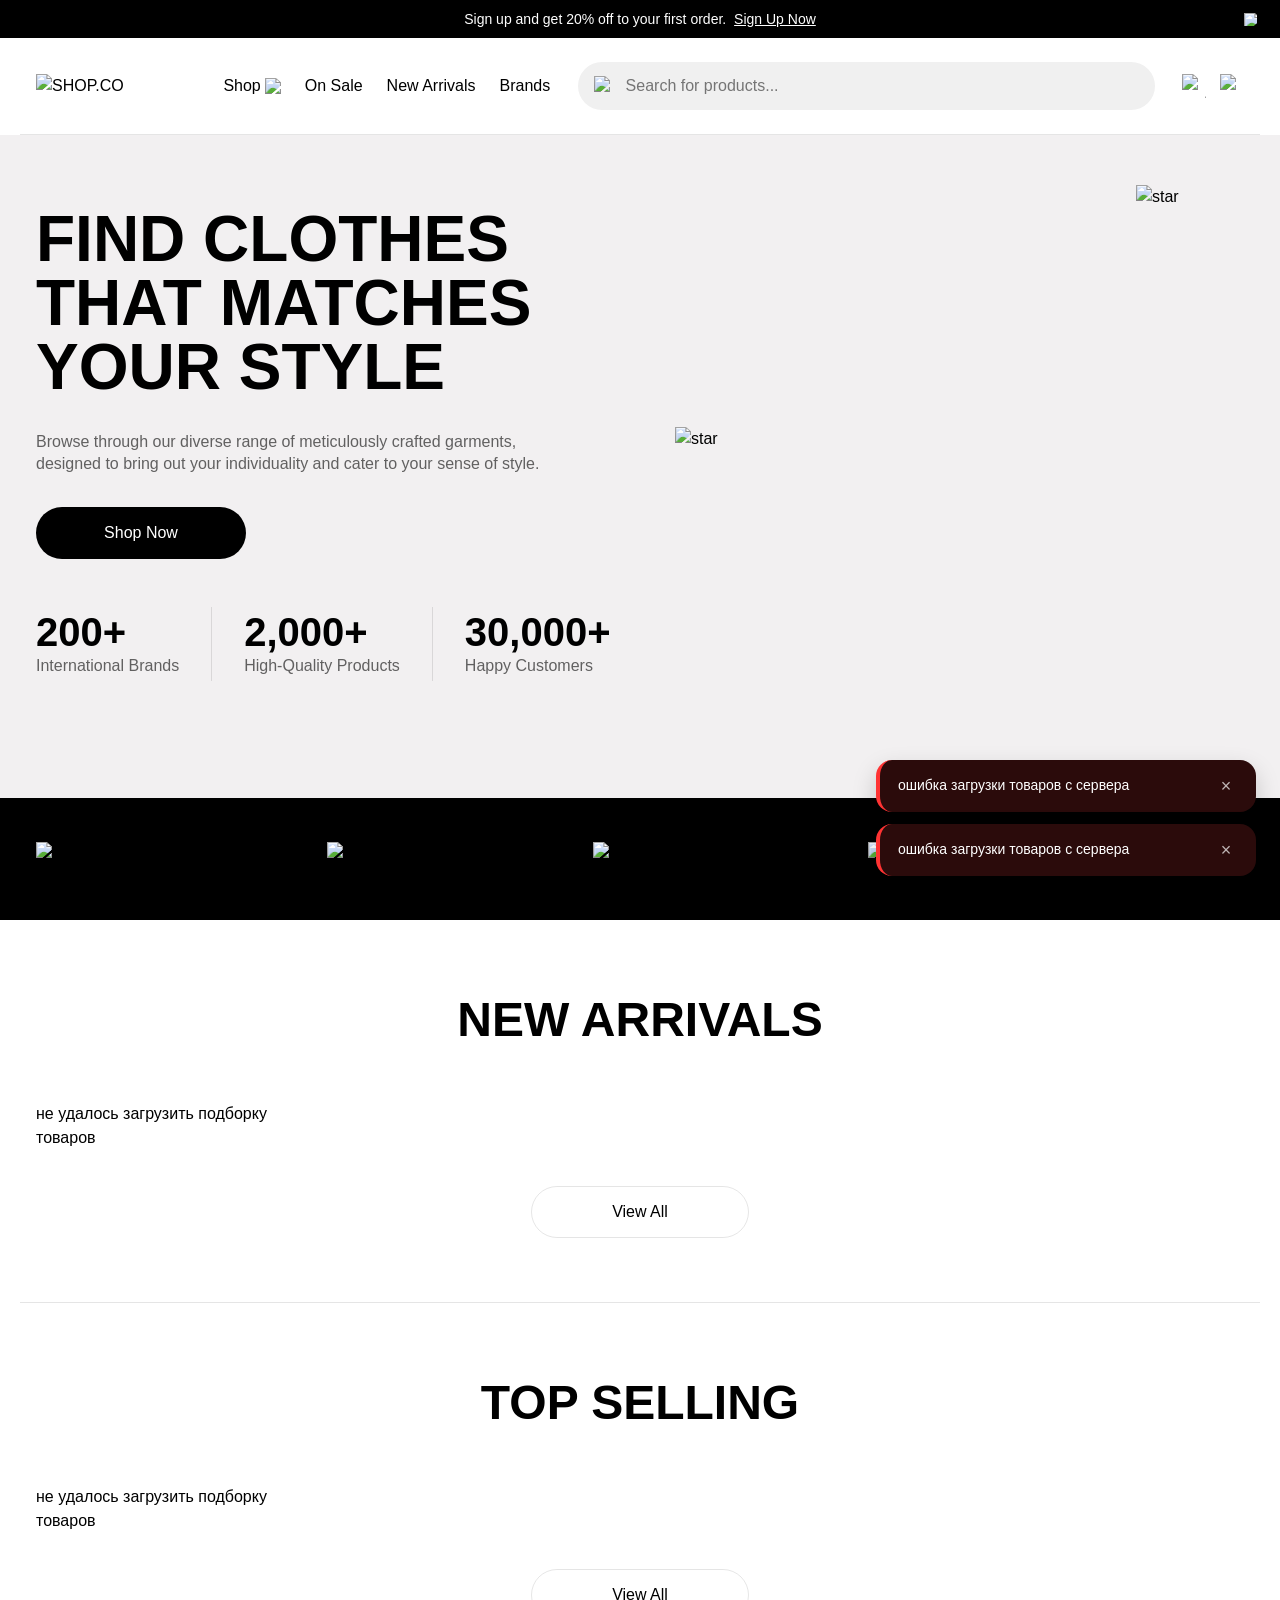
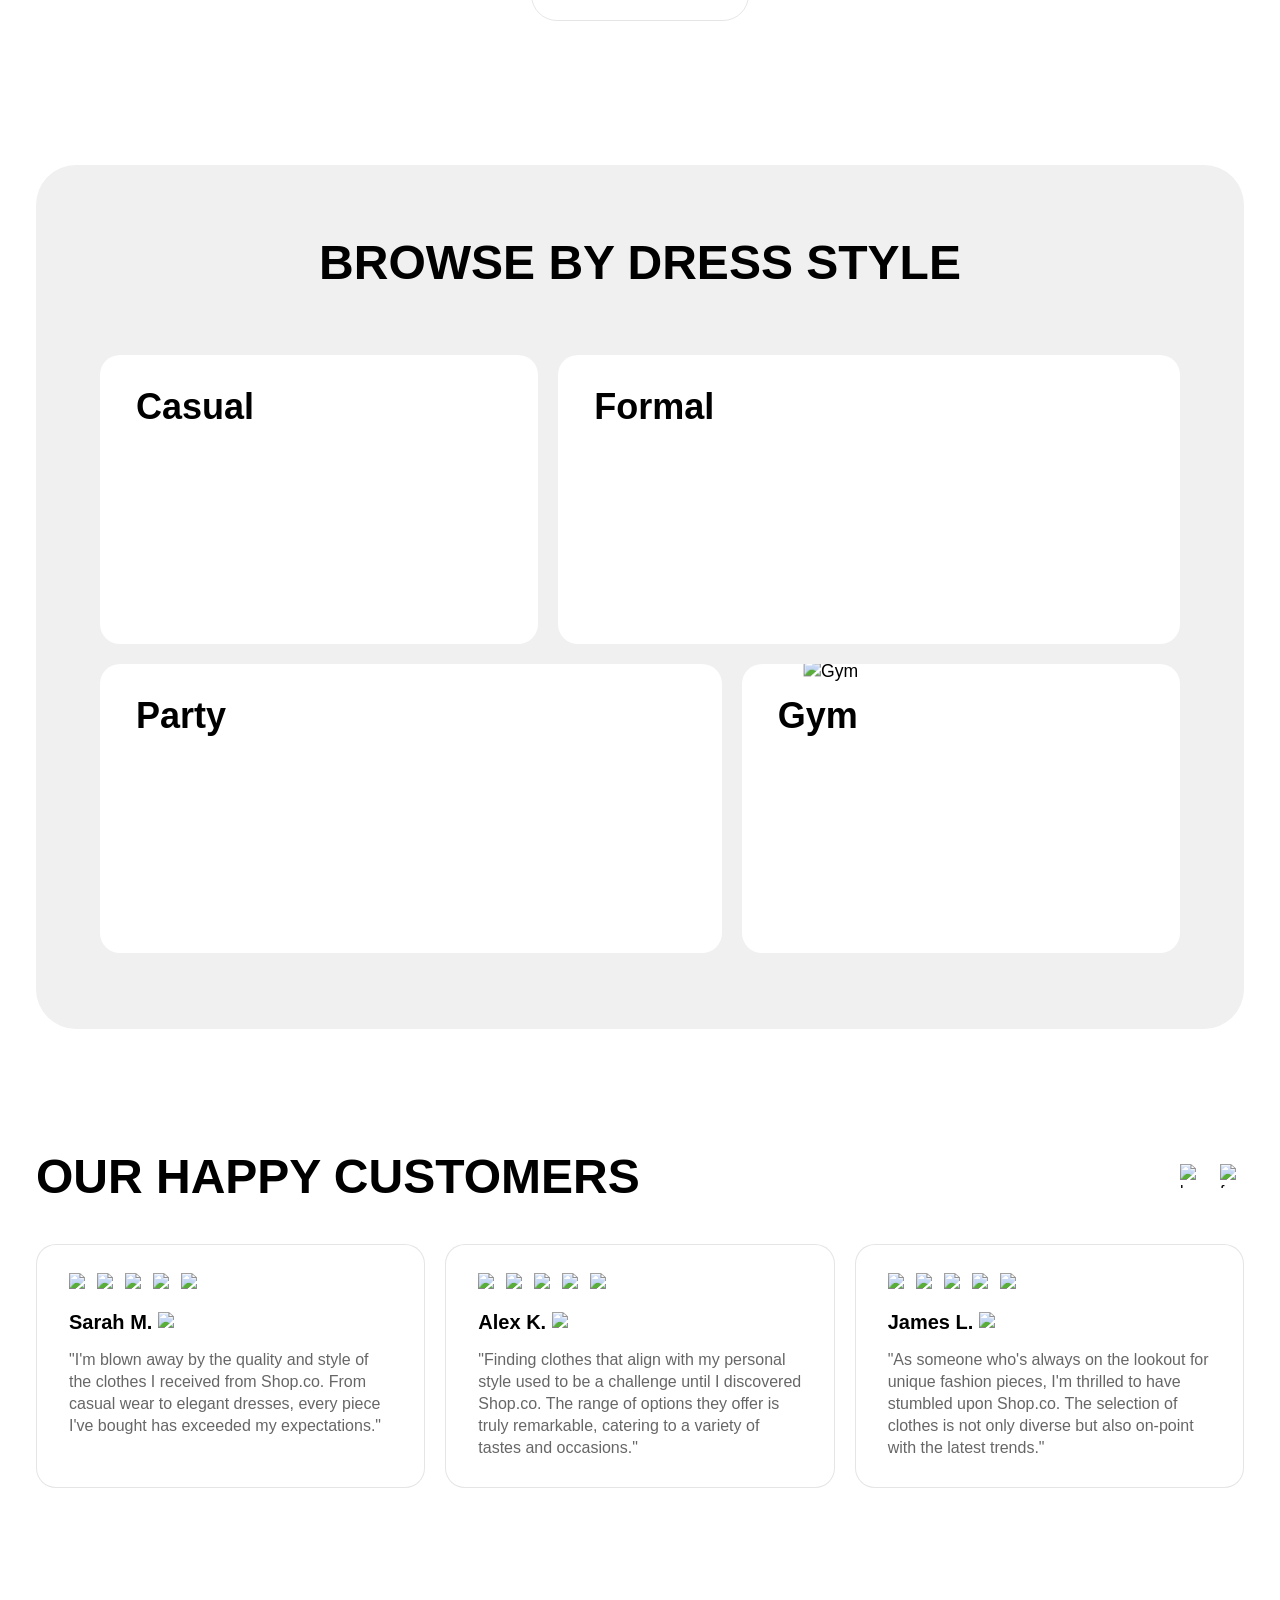
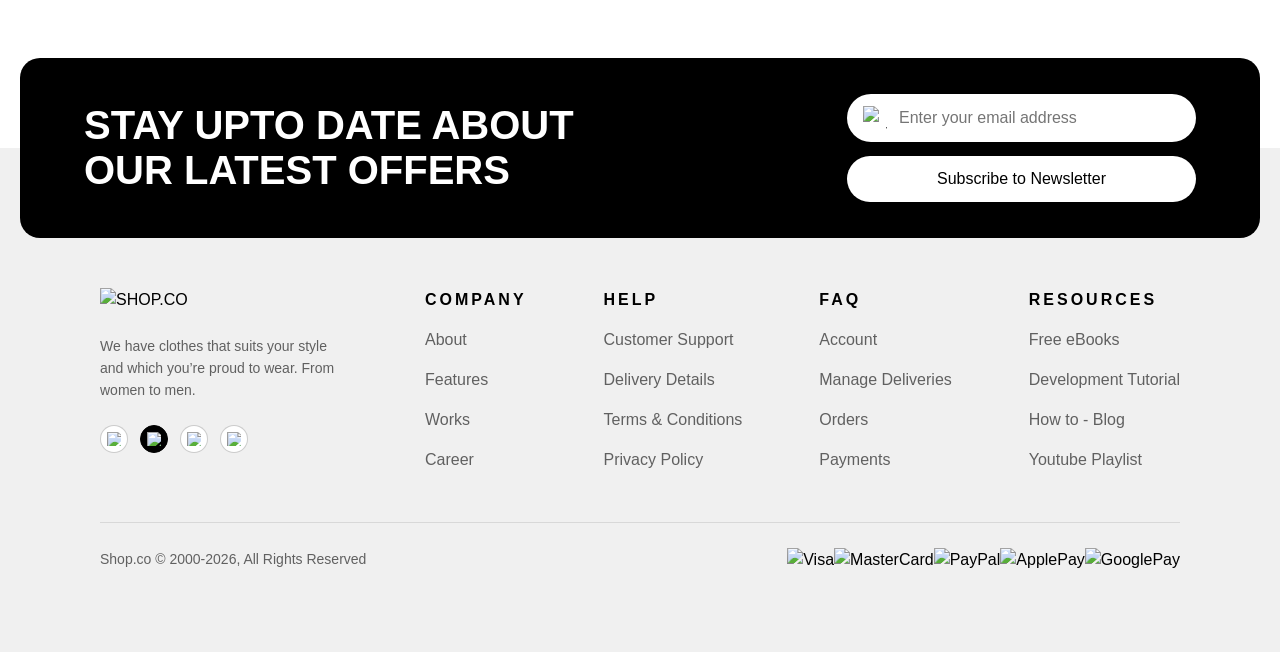
==== commit 60b5ce00: "реализовал хештеги в scss чтобы было легче ориентироваться, добавил так же описания на функции скрип" ====
--- a/index.html
+++ b/index.html
@@ -11,44 +11,50 @@
 
 <body>
 
-  <!-- верхняя черная строка -->
+  <!-- #верхняяплашка #акция #баннерсверху #скидка20 #topbar -->
+  <!-- самая верхняя черная полоска с предложением скидки и кнопкой закрытия -->
   <div class="top-bar">
     <p class="top-bar__text">
       Sign up and get 20% off to your first order.
-      <a href="#">Sign Up Now</a>
+      <a href="register.html">Sign Up Now</a>
     </p>
-    <button type="button" class="top-bar__close" aria-label="закрыть">
-      <img src="./assest/icons/Cross.svg" alt="закрыть">
+    <button type="button" class="top-bar__close" aria-label="close banner">
+      <img src="./assest/icons/Cross.svg" alt="close">
     </button>
   </div>
 
-  <!-- шапка сайта -->
+  <!-- #шапка #хедер #меню #поиск #навигация #header -->
+  <!-- главная шапка сайта с логотипом меню строкой поиска и иконками корзины и профиля -->
   <header class="header">
     <div class="header__inner">
+      <!-- #логотип #logo -->
       <div class="header__logo">
         <a href="index.html">
           <img src="./assest/icons/SHOP.CO.svg" alt="SHOP.CO">
         </a>
       </div>
 
+      <!-- #навигация #ссылкишапки #nav -->
       <nav class="header__nav">
-        <a href="Category.html">Shop <img src="./assest/icons/CornerDown.svg" alt="стрелка"></a>
+        <a href="Category.html">Shop <img src="./assest/icons/CornerDown.svg" alt="arrow down"></a>
         <a href="#">On Sale</a>
         <a href="#">New Arrivals</a>
         <a href="#">Brands</a>
       </nav>
 
+      <!-- #поиск #строкапоиска #search -->
       <form action="/search" method="get" class="header__search">
-        <img src="./assest/icons/Loop.svg" alt="поиск">
+        <img src="./assest/icons/Loop.svg" alt="search">
         <input type="search" placeholder="Search for products...">
       </form>
 
+      <!-- #иконкишапки #корзина #профиль #actions -->
       <div class="header__actions">
-        <a href="Cart.html" aria-label="корзина">
-          <img src="./assest/icons/Cart.svg" alt="корзина">
+        <a href="Cart.html" aria-label="cart">
+          <img src="./assest/icons/Cart.svg" alt="cart">
         </a>
-        <a href="#" aria-label="аккаунт">
-          <img src="./assest/icons/Profile.svg" alt="аккаунт">
+        <a href="login.html" aria-label="profile">
+          <img src="./assest/icons/Profile.svg" alt="profile">
         </a>
       </div>
     </div>
@@ -57,7 +63,8 @@
 
   <main class="main">
 
-    <!-- первый экран с моделями -->
+    <!-- #главныйбаннер #первыйэкран #герой #статистика #hero -->
+    <!-- первый экран главной страницы с заголовком кнопкой перехода в каталог цифрами и фото моделей -->
     <section class="hero">
       <div class="container hero__container">
         <div class="hero__content">
@@ -72,6 +79,7 @@
           </p>
           <a href="Category.html" class="hero__btn">Shop Now</a>
 
+          <!-- #статистика #цифры #счетчики #stats -->
           <div class="hero__stats">
             <div class="hero__stat-item">
               <span class="hero__stat-num">200+</span>
@@ -90,15 +98,17 @@
           </div>
         </div>
 
+        <!-- #фотомоделей #декоративныезвезды #media -->
         <div class="hero__media">
-          <img class="hero__img" src="./assest/images/hero-models.png" alt="модели">
-          <img class="hero__star hero__star--big" src="./assest/icons/star-black.svg" alt="звезда">
-          <img class="hero__star hero__star--small" src="./assest/icons/star-black.svg" alt="звезда">
-        </div>
-      </div>
-    </section>
-
-    <!-- черная полоса брендов -->
+          <img class="hero__img" src="./assest/images/hero-models.png" alt="fashion models">
+          <img class="hero__star hero__star--big" src="./assest/icons/star-black.svg" alt="star">
+          <img class="hero__star hero__star--small" src="./assest/icons/star-black.svg" alt="star">
+        </div>
+      </div>
+    </section>
+
+    <!-- #бренды #логотипыбрендов #brands -->
+    <!-- черная полоса с логотипами партнеров -->
     <section class="brands">
       <div class="container brands__container">
         <img class="brands__logo" src="./assest/icons/Versace.svg" alt="Versace">
@@ -109,7 +119,8 @@
       </div>
     </section>
 
-    <!-- новинки -->
+    <!-- #новинки #новыепоступления #newarrivals #товарыглавная -->
+    <!-- секция новинок карточки сюда подгружаются с бэкенда через product.js в список #newArrivalsGrid -->
     <section class="products-section">
       <div class="container">
         <h2 class="products-section__title">NEW ARRIVALS</h2>
@@ -123,7 +134,8 @@
 
     <hr class="section-divider">
 
-    <!-- топ продаж -->
+    <!-- #хитыпродаж #топпродаж #topselling #товарыглавная -->
+    <!-- секция популярных товаров карточки подгружаются через product.js в список #topSellingGrid -->
     <section class="products-section">
       <div class="container">
         <h2 class="products-section__title">TOP SELLING</h2>
@@ -135,7 +147,8 @@
       </div>
     </section>
 
-    <!-- выбор по стилю одежды -->
+    <!-- #стильодежды #выборпостилю #dressstyle #casual #formal #party #gym -->
+    <!-- сетка карточек для быстрого перехода в каталог по стилю одежды -->
     <section class="dress-style">
       <div class="container">
         <div class="dress-style__card">
@@ -162,17 +175,18 @@
       </div>
     </section>
 
-    <!-- отзывы покупателей -->
+    <!-- #отзывы #покупатели #reviews #happycustomers -->
+    <!-- блок отзывов покупателей на главной странице -->
     <section class="reviews">
       <div class="container">
         <div class="reviews__header">
           <h2 class="reviews__title">OUR HAPPY CUSTOMERS</h2>
           <div class="reviews__arrows">
-            <button class="reviews__arrow" type="button" aria-label="назад">
-              <img src="./assest/icons/ArrowLeft.svg" alt="назад">
+            <button class="reviews__arrow" type="button" aria-label="previous reviews">
+              <img src="./assest/icons/ArrowLeft.svg" alt="back">
             </button>
-            <button class="reviews__arrow" type="button" aria-label="вперед">
-              <img src="./assest/icons/ArrowRight.svg" alt="вперед">
+            <button class="reviews__arrow" type="button" aria-label="next reviews">
+              <img src="./assest/icons/ArrowRight.svg" alt="forward">
             </button>
           </div>
         </div>
@@ -180,15 +194,15 @@
         <div class="reviews__list">
           <article class="review-card">
             <div class="review-card__stars">
-              <img src="./assest/icons/Star.svg" alt="звезда">
-              <img src="./assest/icons/Star.svg" alt="звезда">
-              <img src="./assest/icons/Star.svg" alt="звезда">
-              <img src="./assest/icons/Star.svg" alt="звезда">
-              <img src="./assest/icons/Star.svg" alt="звезда">
+              <img src="./assest/icons/Star.svg" alt="star">
+              <img src="./assest/icons/Star.svg" alt="star">
+              <img src="./assest/icons/Star.svg" alt="star">
+              <img src="./assest/icons/Star.svg" alt="star">
+              <img src="./assest/icons/Star.svg" alt="star">
             </div>
             <div class="review-card__user">
               <span class="review-card__name">Sarah M.</span>
-              <img class="review-card__verified" src="./assest/icons/True.svg" alt="галочка">
+              <img class="review-card__verified" src="./assest/icons/True.svg" alt="verified">
             </div>
             <p class="review-card__text">
               "I'm blown away by the quality and style of the clothes I received from Shop.co. From casual wear to
@@ -198,15 +212,15 @@
 
           <article class="review-card">
             <div class="review-card__stars">
-              <img src="./assest/icons/Star.svg" alt="звезда">
-              <img src="./assest/icons/Star.svg" alt="звезда">
-              <img src="./assest/icons/Star.svg" alt="звезда">
-              <img src="./assest/icons/Star.svg" alt="звезда">
-              <img src="./assest/icons/Star.svg" alt="звезда">
+              <img src="./assest/icons/Star.svg" alt="star">
+              <img src="./assest/icons/Star.svg" alt="star">
+              <img src="./assest/icons/Star.svg" alt="star">
+              <img src="./assest/icons/Star.svg" alt="star">
+              <img src="./assest/icons/Star.svg" alt="star">
             </div>
             <div class="review-card__user">
               <span class="review-card__name">Alex K.</span>
-              <img class="review-card__verified" src="./assest/icons/True.svg" alt="галочка">
+              <img class="review-card__verified" src="./assest/icons/True.svg" alt="verified">
             </div>
             <p class="review-card__text">
               "Finding clothes that align with my personal style used to be a challenge until I discovered Shop.co. The
@@ -216,15 +230,15 @@
 
           <article class="review-card">
             <div class="review-card__stars">
-              <img src="./assest/icons/Star.svg" alt="звезда">
-              <img src="./assest/icons/Star.svg" alt="звезда">
-              <img src="./assest/icons/Star.svg" alt="звезда">
-              <img src="./assest/icons/Star.svg" alt="звезда">
-              <img src="./assest/icons/Star.svg" alt="звезда">
+              <img src="./assest/icons/Star.svg" alt="star">
+              <img src="./assest/icons/Star.svg" alt="star">
+              <img src="./assest/icons/Star.svg" alt="star">
+              <img src="./assest/icons/Star.svg" alt="star">
+              <img src="./assest/icons/Star.svg" alt="star">
             </div>
             <div class="review-card__user">
               <span class="review-card__name">James L.</span>
-              <img class="review-card__verified" src="./assest/icons/True.svg" alt="галочка">
+              <img class="review-card__verified" src="./assest/icons/True.svg" alt="verified">
             </div>
             <p class="review-card__text">
               "As someone who's always on the lookout for unique fashion pieces, I'm thrilled to have stumbled upon
@@ -237,19 +251,21 @@
 
   </main>
 
-  <!-- баннер подписки -->
+  <!-- #рассылка #подписка #черныйбаннер #newsletter -->
+  <!-- черный блок подписки на рассылку перед подвалом -->
   <section class="newsletter">
-    <h2 class="newsletter__title">STAY UPTO DATE ABOUT OUR LATEST OFFERS</h2>
-    <form class="newsletter__form">
+    <h2 class="newsletter__title">STAY UPTO DATE ABOUT<br>OUR LATEST OFFERS</h2>
+    <form class="newsletter__form" action="#" method="post">
       <div class="newsletter__input-wrap">
-        <img src="./assest/icons/Mail.svg" alt="почта">
-        <input type="email" placeholder="Enter your email address">
+        <img src="./assest/icons/Mail.svg" alt="mail">
+        <input type="email" placeholder="Enter your email address" required>
       </div>
       <button class="newsletter__submit" type="submit">Subscribe to Newsletter</button>
     </form>
   </section>
 
-  <!-- подвал сайта -->
+  <!-- #подвал #футер #контакты #оплата #footer -->
+  <!-- подвал сайта с логотипом соцсетями меню ссылок и платежными системами -->
   <footer class="footer">
     <div class="footer__main">
       <div class="footer__brand">
@@ -259,13 +275,13 @@
         <p>We have clothes that suits your style and which you’re proud to wear. From women to men.</p>
         <div class="footer__socials">
           <a href="#" class="footer__social-btn" aria-label="twitter"><img src="./assest/icons/Twitter.svg"
-              alt="твиттер"></a>
+              alt="twitter"></a>
           <a href="#" class="footer__social-btn footer__social-btn--facebook" aria-label="facebook"><img
-              src="./assest/icons/facebook.svg" alt="фейсбук"></a>
+              src="./assest/icons/facebook.svg" alt="facebook"></a>
           <a href="#" class="footer__social-btn" aria-label="instagram"><img src="./assest/icons/Instagram.svg"
-              alt="инстаграм"></a>
+              alt="instagram"></a>
           <a href="#" class="footer__social-btn" aria-label="github"><img src="./assest/icons/GitHub.svg"
-              alt="гитхаб"></a>
+              alt="github"></a>
         </div>
       </div>
 
@@ -315,6 +331,8 @@
       </div>
     </div>
   </footer>
+
+  <!-- #скрипты #модули #scripts -->
   <script type="module" src="./js/product.js"></script>
   <script type="module" src="./js/auth.js"></script>
 </body>
--- a/scss/style.css
+++ b/scss/style.css
@@ -1,8 +1,8 @@
 @charset "UTF-8";
 body {
-  background-color: #FFF;
-  color: #000;
-  font-family: "Inter", sans-serif;
+  background-color: #ffffff;
+  color: #000000;
+  font-family: "Satoshi-Variable", "Inter", sans-serif;
   line-height: 1.5;
   -webkit-font-smoothing: antialiased;
 }
@@ -76,11 +76,8 @@
   font-family: "Integral CF";
   src: url("../assest/fonts/Integral-CF.ttf") format("truetype");
   font-weight: 700;
-  font-style: Bold;
-  font-size: 40px;
-  leading-trim: NONE;
-  line-height: 45px;
-  letter-spacing: 0%;
+  font-style: normal;
+  font-display: swap;
 }
 @font-face {
   font-family: "Satoshi-Variable";
@@ -98,15 +95,15 @@
   margin-bottom: 80px;
 }
 .pagination__arrow {
+  display: flex;
+  align-items: center;
+  justify-content: center;
+  gap: 8px;
   width: 110px;
   height: 36px;
   border: 1px solid rgba(0, 0, 0, 0.1);
   border-radius: 8px;
   background: transparent;
-  display: flex;
-  align-items: center;
-  justify-content: center;
-  gap: 8px;
   font-size: 14px;
   font-weight: 500;
   cursor: pointer;
@@ -130,14 +127,14 @@
   }
 }
 .pagination__num {
+  display: flex;
+  align-items: center;
+  justify-content: center;
   width: 40px;
   height: 40px;
   border-radius: 8px;
   background: transparent;
   border: none;
-  display: flex;
-  align-items: center;
-  justify-content: center;
   font-size: 14px;
   font-weight: 500;
   color: rgba(0, 0, 0, 0.5);
@@ -145,14 +142,14 @@
 }
 .pagination__num--active {
   background-color: rgba(0, 0, 0, 0.06);
-  color: #000;
+  color: #000000;
 }
 .pagination__dots {
+  display: flex;
+  align-items: center;
+  justify-content: center;
   width: 40px;
   height: 40px;
-  display: flex;
-  align-items: center;
-  justify-content: center;
   font-size: 14px;
   color: rgba(0, 0, 0, 0.5);
 }
@@ -245,14 +242,14 @@
   gap: 8px;
 }
 .product-card__thumb {
+  display: flex;
+  align-items: center;
+  justify-content: center;
   width: 100%;
   aspect-ratio: 295/298;
   background-color: #f0eeed;
   border-radius: 20px;
   overflow: hidden;
-  display: flex;
-  align-items: center;
-  justify-content: center;
 }
 .product-card__thumb img {
   width: 100%;
@@ -260,13 +257,43 @@
   -o-object-fit: cover;
      object-fit: cover;
 }
+.product-card__thumb__add-btn {
+  display: flex;
+  align-items: center;
+  justify-content: center;
+  gap: 12px;
+  height: 40px;
+  padding: 0 24px;
+  border-radius: 62px;
+  background-color: #000000;
+  color: #ffffff;
+  font-family: "Satoshi-Variable", "Inter", sans-serif;
+  font-size: 14px;
+  font-weight: 500;
+  cursor: pointer;
+  transition: opacity 0.2s ease;
+}
+.product-card__thumb__add-btn:hover:not(:disabled) {
+  opacity: 0.85;
+}
+.product-card__thumb__add-btn:disabled {
+  opacity: 0.5;
+  cursor: not-allowed;
+}
+.product-card__thumb__add-btn {
+  position: relative;
+  z-index: 2;
+  width: 100%;
+  margin-top: auto;
+  padding: 0 16px;
+}
 .product-card__title {
   font-size: 18px;
   font-weight: 700;
   margin-top: 4px;
 }
 .product-card__title a {
-  color: #000;
+  color: #000000;
   text-decoration: none;
 }
 .product-card__title a::before {
@@ -302,7 +329,7 @@
 .product-card__price {
   font-size: 24px;
   font-weight: 700;
-  color: #000;
+  color: #000000;
 }
 .product-card__price--old {
   color: rgba(0, 0, 0, 0.4);
@@ -310,7 +337,7 @@
 }
 .product-card__badge {
   background-color: rgba(255, 51, 51, 0.1019607843);
-  color: #FF3333;
+  color: #ff3333;
   font-size: 12px;
   font-weight: 500;
   border-radius: 62px;
@@ -320,8 +347,9 @@
 .breadcrumbs {
   width: 100%;
   max-width: 1240px;
+  margin: 0 auto;
+  padding: 0 16px;
   margin: 24px auto;
-  padding: 0 16px;
   display: flex;
   align-items: center;
   gap: 12px;
@@ -333,7 +361,7 @@
   text-decoration: none;
 }
 .breadcrumbs__current {
-  color: #000 !important;
+  color: #000000 !important;
   font-weight: 500;
 }
 .breadcrumbs img {
@@ -357,10 +385,11 @@
 }
 
 .filters {
-  width: 295px;
+  background-color: #ffffff;
   border: 1px solid rgba(0, 0, 0, 0.1);
   border-radius: 20px;
   padding: 20px 24px;
+  width: 295px;
   flex-shrink: 0;
 }
 @media (max-width: 1024px) {
@@ -445,14 +474,14 @@
   left: 0;
   right: 0;
   height: 6px;
-  background-color: #F0F0F0;
+  background-color: #f0f0f0;
   border-radius: 4px;
   z-index: 1;
 }
 .filters__range-track {
   position: absolute;
   height: 6px;
-  background-color: #000;
+  background-color: #000000;
   border-radius: 4px;
   z-index: 2;
   left: 0%;
@@ -476,7 +505,7 @@
   width: 20px;
   height: 20px;
   border-radius: 50%;
-  background-color: #000;
+  background-color: #000000;
   cursor: pointer;
   pointer-events: auto;
   -webkit-appearance: none;
@@ -528,15 +557,31 @@
   gap: 16px;
 }
 .filters__submit {
-  width: 100%;
+  display: flex;
+  align-items: center;
+  justify-content: center;
+  gap: 12px;
   height: 48px;
-  background-color: #000;
-  color: #FFFFFF;
-  border: none;
+  padding: 0 24px;
   border-radius: 62px;
+  background-color: #000000;
+  color: #ffffff;
+  font-family: "Satoshi-Variable", "Inter", sans-serif;
   font-size: 14px;
   font-weight: 500;
   cursor: pointer;
+  transition: opacity 0.2s ease;
+}
+.filters__submit:hover:not(:disabled) {
+  opacity: 0.85;
+}
+.filters__submit:disabled {
+  opacity: 0.5;
+  cursor: not-allowed;
+}
+.filters__submit {
+  width: 100%;
+  border: none;
   margin-top: 8px;
 }
 
@@ -552,22 +597,52 @@
 }
 .color-option__input:checked + .color-option__visual::after {
   content: "✓";
-  color: #FFFFFF;
+  color: #ffffff;
   font-size: 14px;
   font-weight: bold;
 }
 .color-option__input[value=White]:checked + .color-option__visual::after {
-  color: #000;
+  color: #000000;
 }
 .color-option__visual {
+  display: flex;
+  align-items: center;
+  justify-content: center;
   width: 37px;
   height: 37px;
   border-radius: 50%;
   border: 1px solid rgba(0, 0, 0, 0.2);
-  display: flex;
-  align-items: center;
-  justify-content: center;
   position: relative;
+}
+.color-option__visual--green {
+  background-color: #00C12B;
+}
+.color-option__visual--red {
+  background-color: #F50606;
+}
+.color-option__visual--yellow {
+  background-color: #F5DD06;
+}
+.color-option__visual--orange {
+  background-color: #F57906;
+}
+.color-option__visual--lightblue {
+  background-color: #06CAF5;
+}
+.color-option__visual--blue {
+  background-color: #063AF5;
+}
+.color-option__visual--purple {
+  background-color: #7D06F5;
+}
+.color-option__visual--pink {
+  background-color: #F506A4;
+}
+.color-option__visual--white {
+  background-color: #FFFFFF;
+}
+.color-option__visual--black {
+  background-color: #000000;
 }
 
 .size-pill {
@@ -580,8 +655,8 @@
   pointer-events: none;
 }
 .size-pill__input:checked + .size-pill__label {
-  background-color: #000;
-  color: #FFFFFF;
+  background-color: #000000;
+  color: #ffffff;
 }
 .size-pill__label {
   display: flex;
@@ -591,16 +666,18 @@
   height: 39px;
   padding: 10px 16px;
   border-radius: 62px;
-  background-color: #F0F0F0;
+  background-color: #f0f0f0;
   color: rgba(0, 0, 0, 0.6);
   font-size: 14px;
   transition: all 0.15s ease;
 }
 
 .product-view {
+  width: 100%;
   max-width: 1240px;
   margin: 0 auto;
-  padding: 0 16px 50px;
+  padding: 0 16px;
+  padding-bottom: 50px;
 }
 .product-view__container {
   display: flex;
@@ -651,7 +728,7 @@
   transition: border-color 0.2s ease;
 }
 .product-view__thumb-btn--active, .product-view__thumb-btn:hover {
-  border-color: #000;
+  border-color: #000000;
 }
 .product-view__thumb-img {
   width: 100%;
@@ -694,12 +771,13 @@
   }
 }
 .product-view__title {
+  font-family: "Integral CF", sans-serif;
   font-size: 40px;
-  font-weight: 900;
+  font-weight: 700;
   text-transform: uppercase;
   line-height: 1.1;
   margin: 0 0 14px 0;
-  color: #000;
+  color: #000000;
 }
 @media (max-width: 768px) {
   .product-view__title {
@@ -719,7 +797,7 @@
 .product-view__score {
   font-size: 16px;
   font-weight: 500;
-  color: #000;
+  color: #000000;
 }
 .product-view__score-max {
   color: rgba(0, 0, 0, 0.6);
@@ -733,7 +811,7 @@
 .product-view__price {
   font-size: 32px;
   font-weight: 700;
-  color: #000;
+  color: #000000;
 }
 .product-view__old-price {
   font-size: 32px;
@@ -742,7 +820,7 @@
   text-decoration: line-through;
 }
 .product-view__discount {
-  background: rgba(255, 51, 51, 0.1);
+  background: rgba(255, 51, 51, 0.1019607843);
   color: #ff3333;
   padding: 4px 14px;
   border-radius: 62px;
@@ -780,33 +858,76 @@
   gap: 20px;
 }
 .product-view__add-btn {
+  display: flex;
+  align-items: center;
+  justify-content: center;
+  gap: 12px;
+  height: 52px;
+  padding: 0 24px;
+  border-radius: 62px;
+  background-color: #000000;
+  color: #ffffff;
+  font-family: "Satoshi-Variable", "Inter", sans-serif;
+  font-size: 16px;
+  font-weight: 500;
+  cursor: pointer;
+  transition: opacity 0.2s ease;
+}
+.product-view__add-btn:hover:not(:disabled) {
+  opacity: 0.85;
+}
+.product-view__add-btn:disabled {
+  opacity: 0.5;
+  cursor: not-allowed;
+}
+.product-view__add-btn {
   flex: 1;
-  padding: 16px 30px;
-  border-radius: 62px;
-  font-size: 16px;
-  font-weight: 500;
-  background: #000;
-  color: #fff;
-  border: none;
-  cursor: pointer;
-  transition: opacity 0.2s ease;
-}
-.product-view__add-btn:hover {
-  opacity: 0.85;
+  border: none;
 }
 
 .color-btn {
+  display: flex;
+  align-items: center;
+  justify-content: center;
   width: 37px;
   height: 37px;
   border-radius: 50%;
   border: none;
   cursor: pointer;
-  display: inline-flex;
-  align-items: center;
-  justify-content: center;
 }
 .color-btn--active {
-  box-shadow: 0 0 0 2px #fff, 0 0 0 3px #000;
+  box-shadow: 0 0 0 2px #ffffff, 0 0 0 3px #000000;
+}
+.color-btn--green {
+  background-color: #00C12B;
+}
+.color-btn--red {
+  background-color: #F50606;
+}
+.color-btn--yellow {
+  background-color: #F5DD06;
+}
+.color-btn--orange {
+  background-color: #F57906;
+}
+.color-btn--cyan {
+  background-color: #06CAF5;
+}
+.color-btn--blue {
+  background-color: #063AF5;
+}
+.color-btn--purple {
+  background-color: #7D06F5;
+}
+.color-btn--pink {
+  background-color: #F506A4;
+}
+.color-btn--white {
+  background-color: #FFFFFF;
+  border: 1px solid rgba(0, 0, 0, 0.2);
+}
+.color-btn--black {
+  background-color: #000000;
 }
 
 .size-btn {
@@ -820,16 +941,16 @@
   transition: all 0.2s ease;
 }
 .size-btn--active, .size-btn:hover {
-  background: #000;
-  color: #fff;
+  background: #000000;
+  color: #ffffff;
 }
 
 .quantity-control {
+  display: flex;
+  align-items: center;
+  justify-content: space-between;
   background: #f0f0f0;
   border-radius: 62px;
-  display: flex;
-  align-items: center;
-  justify-content: space-between;
   padding: 14px 20px;
   width: 170px;
   flex-shrink: 0;
@@ -842,15 +963,21 @@
   cursor: pointer;
   padding: 0 8px;
 }
+.quantity-control__btn:disabled {
+  opacity: 0.35;
+  cursor: not-allowed;
+}
 .quantity-control__value {
   font-size: 16px;
   font-weight: 500;
 }
 
 .details-tabs {
+  width: 100%;
   max-width: 1240px;
+  margin: 0 auto;
+  padding: 0 16px;
   margin: 30px auto 40px;
-  padding: 0 16px;
 }
 .details-tabs__nav {
   display: flex;
@@ -868,7 +995,7 @@
   text-align: center;
 }
 .details-tabs__tab--active {
-  color: #000;
+  color: #000000;
   font-weight: 500;
 }
 .details-tabs__tab--active::after {
@@ -878,18 +1005,20 @@
   left: 0;
   width: 100%;
   height: 2px;
-  background-color: #000;
+  background-color: #000000;
 }
 
 .reviews-section {
+  width: 100%;
   max-width: 1240px;
+  margin: 0 auto;
+  padding: 0 16px;
   margin: 0 auto 60px;
-  padding: 0 16px;
 }
 .reviews-section__header {
   display: flex;
+  align-items: center;
   justify-content: space-between;
-  align-items: center;
   margin-bottom: 24px;
 }
 .reviews-section__title {
@@ -932,14 +1061,30 @@
   width: 14px;
 }
 .reviews-section__write-btn {
-  background: #000;
-  color: #fff;
-  border: none;
+  display: flex;
+  align-items: center;
+  justify-content: center;
+  gap: 12px;
+  height: 48px;
+  padding: 0 24px;
   border-radius: 62px;
-  padding: 14px 24px;
+  background-color: #000000;
+  color: #ffffff;
+  font-family: "Satoshi-Variable", "Inter", sans-serif;
   font-size: 16px;
   font-weight: 500;
   cursor: pointer;
+  transition: opacity 0.2s ease;
+}
+.reviews-section__write-btn:hover:not(:disabled) {
+  opacity: 0.85;
+}
+.reviews-section__write-btn:disabled {
+  opacity: 0.5;
+  cursor: not-allowed;
+}
+.reviews-section__write-btn {
+  border: none;
 }
 .reviews-section__more {
   text-align: center;
@@ -947,14 +1092,14 @@
 }
 
 .btn-circle-filter {
+  display: flex;
+  align-items: center;
+  justify-content: center;
   width: 48px;
   height: 48px;
   border-radius: 50%;
   background: #f0f0f0;
   border: none;
-  display: inline-flex;
-  align-items: center;
-  justify-content: center;
   cursor: pointer;
 }
 .btn-circle-filter img {
@@ -962,17 +1107,29 @@
 }
 
 .btn-outline {
-  background: transparent;
+  display: flex;
+  align-items: center;
+  justify-content: center;
+  height: 52px;
+  padding: 0 36px;
+  border-radius: 62px;
   border: 1px solid rgba(0, 0, 0, 0.1);
-  border-radius: 62px;
-  padding: 16px 54px;
+  background-color: transparent;
+  color: #000000;
+  font-family: "Satoshi-Variable", "Inter", sans-serif;
   font-size: 16px;
   font-weight: 500;
   cursor: pointer;
-  transition: all 0.2s ease;
+  transition: background-color 0.2s ease, color 0.2s ease, border-color 0.2s ease;
 }
 .btn-outline:hover {
-  border-color: #000;
+  background-color: #000000;
+  color: #ffffff;
+  border-color: #000000;
+}
+.btn-outline {
+  display: inline-flex;
+  padding: 0 54px;
 }
 
 .reviews-grid {
@@ -987,14 +1144,15 @@
 }
 
 .review-box {
+  background-color: #ffffff;
   border: 1px solid rgba(0, 0, 0, 0.1);
   border-radius: 20px;
   padding: 28px 32px;
 }
 .review-box__header {
   display: flex;
+  align-items: center;
   justify-content: space-between;
-  align-items: center;
   margin-bottom: 12px;
 }
 .review-box__stars {
@@ -1033,31 +1191,38 @@
 }
 
 .badge-verified {
+  display: flex;
+  align-items: center;
+  justify-content: center;
   width: 18px;
   height: 18px;
   background: #01ab31;
   border-radius: 50%;
-  display: inline-flex;
-  align-items: center;
-  justify-content: center;
 }
 
 .related-products {
+  width: 100%;
   max-width: 1240px;
+  margin: 0 auto;
+  padding: 0 16px;
   margin: 0 auto 80px;
-  padding: 0 16px;
 }
 .related-products__title {
+  font-family: "Integral CF", sans-serif;
   font-size: 48px;
-  font-weight: 900;
-  text-align: center;
+  font-weight: 700;
+  line-height: 1.15;
   text-transform: uppercase;
-  margin-bottom: 50px;
+  color: #000000;
 }
 @media (max-width: 768px) {
   .related-products__title {
     font-size: 32px;
   }
+}
+.related-products__title {
+  text-align: center;
+  margin-bottom: 50px;
 }
 .related-products__grid {
   display: grid;
@@ -1073,192 +1238,6 @@
   .related-products__grid {
     grid-template-columns: 1fr;
   }
-}
-
-.newsletter {
-  max-width: 1240px;
-  margin: 0 auto;
-  padding: 0 16px;
-  transform: translateY(50%);
-}
-.newsletter__container {
-  background: #000;
-  border-radius: 20px;
-  padding: 36px 64px;
-  display: flex;
-  justify-content: space-between;
-  align-items: center;
-  gap: 40px;
-}
-@media (max-width: 992px) {
-  .newsletter__container {
-    flex-direction: column;
-    padding: 30px 24px;
-    gap: 24px;
-  }
-}
-.newsletter__title {
-  color: #fff;
-  font-size: 40px;
-  font-weight: 900;
-  line-height: 1.1;
-  max-width: 550px;
-  margin: 0;
-}
-@media (max-width: 768px) {
-  .newsletter__title {
-    font-size: 28px;
-  }
-}
-.newsletter__form {
-  display: flex;
-  flex-direction: column;
-  gap: 14px;
-  width: 350px;
-}
-@media (max-width: 576px) {
-  .newsletter__form {
-    width: 100%;
-  }
-}
-.newsletter__input-wrap {
-  background: #fff;
-  border-radius: 62px;
-  display: flex;
-  align-items: center;
-  padding: 12px 18px;
-  gap: 12px;
-}
-.newsletter__input {
-  border: none;
-  outline: none;
-  width: 100%;
-  font-size: 16px;
-}
-.newsletter__submit-btn {
-  background: #fff;
-  color: #000;
-  border: none;
-  border-radius: 62px;
-  padding: 14px 20px;
-  font-size: 16px;
-  font-weight: 500;
-  cursor: pointer;
-  transition: opacity 0.2s ease;
-}
-.newsletter__submit-btn:hover {
-  opacity: 0.9;
-}
-
-.footer {
-  background: #f0f0f0;
-  padding-top: 140px;
-  padding-bottom: 50px;
-}
-.footer__inner {
-  max-width: 1240px;
-  margin: 0 auto;
-  padding: 0 16px;
-  display: flex;
-  justify-content: space-between;
-  gap: 60px;
-  margin-bottom: 50px;
-}
-@media (max-width: 992px) {
-  .footer__inner {
-    flex-direction: column;
-    gap: 30px;
-  }
-}
-.footer__brand-col {
-  max-width: 250px;
-}
-.footer__desc {
-  color: rgba(0, 0, 0, 0.6);
-  font-size: 14px;
-  line-height: 1.5;
-  margin: 20px 0 30px;
-}
-.footer__socials {
-  display: flex;
-  gap: 12px;
-}
-.footer__socials a {
-  width: 28px;
-  height: 28px;
-  border-radius: 50%;
-  background: #fff;
-  display: inline-flex;
-  align-items: center;
-  justify-content: center;
-  border: 1px solid rgba(0, 0, 0, 0.1);
-}
-.footer__links-grid {
-  display: grid;
-  grid-template-columns: repeat(4, 1fr);
-  gap: 60px;
-  flex: 1;
-}
-@media (max-width: 768px) {
-  .footer__links-grid {
-    grid-template-columns: repeat(2, 1fr);
-    gap: 30px;
-  }
-}
-.footer__title {
-  font-size: 16px;
-  font-weight: 500;
-  letter-spacing: 3px;
-  margin: 0 0 20px 0;
-}
-.footer__list {
-  list-style: none;
-  padding: 0;
-  margin: 0;
-}
-.footer__list li {
-  margin-bottom: 12px;
-}
-.footer__list a {
-  color: rgba(0, 0, 0, 0.6);
-  text-decoration: none;
-  font-size: 14px;
-}
-.footer__list a:hover {
-  color: #000;
-}
-.footer__bottom {
-  max-width: 1240px;
-  margin: 0 auto;
-  padding: 20px 16px 0;
-  border-top: 1px solid rgba(0, 0, 0, 0.1);
-  display: flex;
-  justify-content: space-between;
-  align-items: center;
-}
-@media (max-width: 576px) {
-  .footer__bottom {
-    flex-direction: column;
-    gap: 14px;
-    text-align: center;
-  }
-}
-.footer__copyright {
-  font-size: 14px;
-  color: rgba(0, 0, 0, 0.6);
-  margin: 0;
-}
-.footer__payments {
-  display: flex;
-}
-
-.pay-badge {
-  background: #fff;
-  padding: 6px 12px;
-  border-radius: 6px;
-  font-size: 12px;
-  font-weight: 700;
-  border: 1px solid rgba(0, 0, 0, 0.08);
 }
 
 .hero {
@@ -1306,7 +1285,7 @@
   font-size: 64px;
   line-height: 64px;
   font-weight: 700;
-  color: #000;
+  color: #000000;
   margin: 0 0 32px;
 }
 @media (max-width: 1200px) {
@@ -1323,7 +1302,7 @@
   }
 }
 .hero__desc {
-  font-family: "Satoshi-Variable", sans-serif;
+  font-family: "Satoshi-Variable", "Inter", sans-serif;
   font-size: 16px;
   line-height: 22px;
   color: rgba(0, 0, 0, 0.6);
@@ -1338,23 +1317,33 @@
   }
 }
 .hero__btn {
+  display: flex;
+  align-items: center;
+  justify-content: center;
+  gap: 12px;
+  height: 52px;
+  padding: 0 24px;
+  border-radius: 62px;
+  background-color: #000000;
+  color: #ffffff;
+  font-family: "Satoshi-Variable", "Inter", sans-serif;
+  font-size: 16px;
+  font-weight: 500;
+  cursor: pointer;
+  transition: opacity 0.2s ease;
+}
+.hero__btn:hover:not(:disabled) {
+  opacity: 0.85;
+}
+.hero__btn:disabled {
+  opacity: 0.5;
+  cursor: not-allowed;
+}
+.hero__btn {
   display: inline-flex;
-  align-items: center;
-  justify-content: center;
   width: 210px;
-  height: 52px;
-  background-color: #000;
-  color: #FFFFFF;
-  border-radius: 62px;
-  font-family: "Satoshi-Variable", sans-serif;
-  font-size: 16px;
-  font-weight: 500;
   text-decoration: none;
   margin-bottom: 48px;
-  transition: opacity 0.2s ease;
-}
-.hero__btn:hover {
-  opacity: 0.85;
 }
 @media (max-width: 768px) {
   .hero__btn {
@@ -1379,11 +1368,11 @@
   flex-direction: column;
 }
 .hero__stat-num {
-  font-family: "Satoshi-Variable", sans-serif;
+  font-family: "Satoshi-Variable", "Inter", sans-serif;
   font-size: 40px;
   line-height: 44px;
   font-weight: 700;
-  color: #000;
+  color: #000000;
 }
 @media (max-width: 768px) {
   .hero__stat-num {
@@ -1392,7 +1381,7 @@
   }
 }
 .hero__stat-label {
-  font-family: "Satoshi-Variable", sans-serif;
+  font-family: "Satoshi-Variable", "Inter", sans-serif;
   font-size: 16px;
   color: rgba(0, 0, 0, 0.6);
 }
@@ -1487,7 +1476,7 @@
 }
 
 .brands {
-  background-color: #000;
+  background-color: #000000;
   padding: 44px 0;
   position: relative;
   z-index: 4;
@@ -1496,8 +1485,8 @@
   display: flex;
   align-items: center;
   justify-content: space-between;
+  gap: 32px;
   flex-wrap: wrap;
-  gap: 32px;
 }
 @media (max-width: 768px) {
   .brands__container {
@@ -1523,13 +1512,22 @@
 .products-section__title {
   font-family: "Integral CF", sans-serif;
   font-size: 48px;
-  text-align: center;
-  color: #000;
-  margin-bottom: 55px;
+  font-weight: 700;
+  line-height: 1.15;
+  text-transform: uppercase;
+  color: #000000;
 }
 @media (max-width: 768px) {
   .products-section__title {
     font-size: 32px;
+  }
+}
+.products-section__title {
+  text-align: center;
+  margin-bottom: 55px;
+}
+@media (max-width: 768px) {
+  .products-section__title {
     margin-bottom: 32px;
   }
 }
@@ -1548,27 +1546,35 @@
 }
 .products-section__btn-wrap {
   display: flex;
+  align-items: center;
   justify-content: center;
   margin-top: 36px;
 }
 .products-section__view-all {
-  display: inline-flex;
+  display: flex;
   align-items: center;
   justify-content: center;
-  width: 218px;
   height: 52px;
+  padding: 0 36px;
   border-radius: 62px;
   border: 1px solid rgba(0, 0, 0, 0.1);
-  color: #000;
-  font-family: "Satoshi-Variable", sans-serif;
+  background-color: transparent;
+  color: #000000;
+  font-family: "Satoshi-Variable", "Inter", sans-serif;
   font-size: 16px;
   font-weight: 500;
+  cursor: pointer;
+  transition: background-color 0.2s ease, color 0.2s ease, border-color 0.2s ease;
+}
+.products-section__view-all:hover {
+  background-color: #000000;
+  color: #ffffff;
+  border-color: #000000;
+}
+.products-section__view-all {
+  display: inline-flex;
+  width: 218px;
   text-decoration: none;
-  transition: all 0.2s ease;
-}
-.products-section__view-all:hover {
-  background-color: #000;
-  color: #FFFFFF;
 }
 @media (max-width: 768px) {
   .products-section__view-all {
@@ -1588,7 +1594,7 @@
   padding: 80px 0;
 }
 .dress-style__card {
-  background-color: #F0F0F0;
+  background-color: #f0f0f0;
   border-radius: 40px;
   padding: 70px 64px 76px;
 }
@@ -1601,13 +1607,22 @@
 .dress-style__title {
   font-family: "Integral CF", sans-serif;
   font-size: 48px;
-  text-align: center;
-  color: #000;
-  margin-bottom: 64px;
+  font-weight: 700;
+  line-height: 1.15;
+  text-transform: uppercase;
+  color: #000000;
 }
 @media (max-width: 768px) {
   .dress-style__title {
     font-size: 32px;
+  }
+}
+.dress-style__title {
+  text-align: center;
+  margin-bottom: 64px;
+}
+@media (max-width: 768px) {
+  .dress-style__title {
     margin-bottom: 28px;
   }
 }
@@ -1686,10 +1701,10 @@
   position: absolute;
   top: 25px;
   left: 36px;
-  font-family: "Satoshi-Variable", sans-serif;
+  font-family: "Satoshi-Variable", "Inter", sans-serif;
   font-size: 36px;
   font-weight: 700;
-  color: #000;
+  color: #000000;
   z-index: 2;
   pointer-events: none;
 }
@@ -1713,7 +1728,10 @@
 .reviews__title {
   font-family: "Integral CF", sans-serif;
   font-size: 48px;
-  color: #000;
+  font-weight: 700;
+  line-height: 1.15;
+  text-transform: uppercase;
+  color: #000000;
 }
 @media (max-width: 768px) {
   .reviews__title {
@@ -1751,6 +1769,7 @@
 }
 
 .review-card {
+  background-color: #ffffff;
   border: 1px solid rgba(0, 0, 0, 0.1);
   border-radius: 20px;
   padding: 28px 32px;
@@ -1772,37 +1791,47 @@
   gap: 6px;
 }
 .review-card__name {
-  font-family: "Satoshi-Variable", sans-serif;
+  font-family: "Satoshi-Variable", "Inter", sans-serif;
   font-size: 20px;
   font-weight: 700;
-  color: #000;
+  color: #000000;
 }
 .review-card__verified {
   width: 19px;
   height: 19px;
 }
 .review-card__text {
-  font-family: "Satoshi-Variable", sans-serif;
+  font-family: "Satoshi-Variable", "Inter", sans-serif;
   font-size: 16px;
   line-height: 22px;
   color: rgba(0, 0, 0, 0.6);
 }
 
 .cart-section {
+  width: 100%;
   max-width: 1240px;
+  margin: 0 auto;
+  padding: 0 16px;
   margin: 0 auto 80px;
-  padding: 0 16px;
 }
 .cart-section__title {
+  font-family: "Integral CF", sans-serif;
   font-size: 40px;
-  font-weight: 900;
+  font-weight: 700;
+  line-height: 1.15;
   text-transform: uppercase;
-  margin: 24px 0 24px;
-  color: #000;
+  color: #000000;
 }
 @media (max-width: 768px) {
   .cart-section__title {
     font-size: 32px;
+  }
+}
+.cart-section__title {
+  margin: 24px 0 24px;
+}
+@media (max-width: 768px) {
+  .cart-section__title {
     margin: 16px 0 20px;
   }
 }
@@ -1818,11 +1847,11 @@
 }
 
 .cart-items {
-  flex: 1;
+  background-color: #ffffff;
   border: 1px solid rgba(0, 0, 0, 0.1);
   border-radius: 20px;
   padding: 20px 24px;
-  background: #fff;
+  flex: 1;
   width: 100%;
 }
 @media (max-width: 576px) {
@@ -1835,6 +1864,35 @@
   border-top: 1px solid rgba(0, 0, 0, 0.1);
   margin: 20px 0;
 }
+.cart-items__status {
+  padding: 24px;
+  text-align: center;
+  color: rgba(0, 0, 0, 0.6);
+}
+.cart-items__status--error {
+  color: #ff3333;
+}
+
+.cart-empty {
+  text-align: center;
+  padding: 48px 20px;
+}
+.cart-empty__title {
+  font-size: 22px;
+  font-weight: 700;
+  margin-bottom: 10px;
+  color: #000000;
+}
+.cart-empty__text {
+  color: rgba(0, 0, 0, 0.6);
+  margin-bottom: 24px;
+}
+.cart-empty__btn {
+  display: inline-flex;
+  width: auto;
+  padding: 14px 36px;
+  margin-top: 0;
+}
 
 .cart-item {
   display: flex;
@@ -1843,7 +1901,7 @@
 .cart-item__image-wrap {
   width: 124px;
   height: 124px;
-  border-radius: 9px;
+  border-radius: 8px;
   background-color: #f0eeed;
   overflow: hidden;
   flex-shrink: 0;
@@ -1876,7 +1934,7 @@
   font-size: 20px;
   font-weight: 700;
   margin: 0;
-  color: #000;
+  color: #000000;
 }
 @media (max-width: 576px) {
   .cart-item__title {
@@ -1905,18 +1963,18 @@
   color: rgba(0, 0, 0, 0.6);
 }
 .cart-item__prop strong {
-  color: #000;
+  color: #000000;
   font-weight: 400;
 }
 .cart-item__footer {
   display: flex;
+  align-items: center;
   justify-content: space-between;
-  align-items: center;
 }
 .cart-item__price {
   font-size: 24px;
   font-weight: 700;
-  color: #000;
+  color: #000000;
 }
 @media (max-width: 576px) {
   .cart-item__price {
@@ -1942,11 +2000,11 @@
 }
 
 .order-summary {
-  width: 505px;
+  background-color: #ffffff;
   border: 1px solid rgba(0, 0, 0, 0.1);
   border-radius: 20px;
   padding: 20px 24px;
-  background: #fff;
+  width: 505px;
   flex-shrink: 0;
 }
 @media (max-width: 992px) {
@@ -1958,7 +2016,7 @@
   font-size: 24px;
   font-weight: 700;
   margin: 0 0 24px;
-  color: #000;
+  color: #000000;
 }
 @media (max-width: 576px) {
   .order-summary__title {
@@ -1973,17 +2031,17 @@
 }
 .order-summary__row {
   display: flex;
+  align-items: center;
   justify-content: space-between;
-  align-items: center;
 }
 .order-summary__row--total .order-summary__label {
   font-size: 20px;
-  color: #000;
+  color: #000000;
 }
 .order-summary__row--total .order-summary__value {
   font-size: 24px;
   font-weight: 700;
-  color: #000;
+  color: #000000;
 }
 .order-summary__label {
   font-size: 20px;
@@ -1997,7 +2055,7 @@
 .order-summary__value {
   font-size: 20px;
   font-weight: 700;
-  color: #000;
+  color: #000000;
 }
 @media (max-width: 576px) {
   .order-summary__value {
@@ -2013,24 +2071,32 @@
   margin: 0;
 }
 .order-summary__checkout-btn {
-  width: 100%;
-  background: #000;
-  color: #fff;
-  border: none;
-  border-radius: 62px;
-  padding: 18px 24px;
-  font-size: 16px;
-  font-weight: 500;
-  cursor: pointer;
   display: flex;
   align-items: center;
   justify-content: center;
   gap: 12px;
+  height: 56px;
+  padding: 0 24px;
+  border-radius: 62px;
+  background-color: #000000;
+  color: #ffffff;
+  font-family: "Satoshi-Variable", "Inter", sans-serif;
+  font-size: 16px;
+  font-weight: 500;
+  cursor: pointer;
+  transition: opacity 0.2s ease;
+}
+.order-summary__checkout-btn:hover:not(:disabled) {
+  opacity: 0.85;
+}
+.order-summary__checkout-btn:disabled {
+  opacity: 0.5;
+  cursor: not-allowed;
+}
+.order-summary__checkout-btn {
+  width: 100%;
+  border: none;
   margin-top: 24px;
-  transition: opacity 0.2s ease;
-}
-.order-summary__checkout-btn:hover {
-  opacity: 0.85;
 }
 
 .promo-form {
@@ -2056,7 +2122,7 @@
   outline: none;
   width: 100%;
   font-size: 16px;
-  color: #000;
+  color: #000000;
 }
 .promo-form__input::-moz-placeholder {
   color: rgba(0, 0, 0, 0.4);
@@ -2065,35 +2131,50 @@
   color: rgba(0, 0, 0, 0.4);
 }
 .promo-form__btn {
-  background: #000;
-  color: #fff;
-  border: none;
+  display: flex;
+  align-items: center;
+  justify-content: center;
+  gap: 12px;
+  height: 48px;
+  padding: 0 24px;
   border-radius: 62px;
+  background-color: #000000;
+  color: #ffffff;
+  font-family: "Satoshi-Variable", "Inter", sans-serif;
+  font-size: 16px;
+  font-weight: 500;
+  cursor: pointer;
+  transition: opacity 0.2s ease;
+}
+.promo-form__btn:hover:not(:disabled) {
+  opacity: 0.85;
+}
+.promo-form__btn:disabled {
+  opacity: 0.5;
+  cursor: not-allowed;
+}
+.promo-form__btn {
+  border: none;
   padding: 12px 28px;
-  font-size: 16px;
-  font-weight: 500;
-  cursor: pointer;
-  transition: opacity 0.2s ease;
-}
-.promo-form__btn:hover {
-  opacity: 0.85;
 }
 
 .auth-section {
+  width: 100%;
   max-width: 1240px;
+  margin: 0 auto;
+  padding: 0 16px;
   margin: 40px auto 80px;
-  padding: 0 16px;
   display: flex;
   justify-content: center;
 }
 
 .auth-card {
-  width: 100%;
-  max-width: 500px;
+  background-color: #ffffff;
   border: 1px solid rgba(0, 0, 0, 0.1);
   border-radius: 20px;
   padding: 40px 36px;
-  background-color: #FFF;
+  width: 100%;
+  max-width: 500px;
 }
 @media (max-width: 576px) {
   .auth-card {
@@ -2103,20 +2184,22 @@
 .auth-card__title {
   font-family: "Integral CF", sans-serif;
   font-size: 32px;
+  font-weight: 700;
   line-height: 1.15;
-  font-weight: 700;
   text-transform: uppercase;
-  text-align: center;
-  color: #000;
-  margin-bottom: 10px;
-}
-@media (max-width: 576px) {
+  color: #000000;
+}
+@media (max-width: 768px) {
   .auth-card__title {
     font-size: 26px;
   }
 }
+.auth-card__title {
+  text-align: center;
+  margin-bottom: 10px;
+}
 .auth-card__subtitle {
-  font-family: "Satoshi-Variable", sans-serif;
+  font-family: "Satoshi-Variable", "Inter", sans-serif;
   font-size: 16px;
   color: rgba(0, 0, 0, 0.6);
   text-align: center;
@@ -2129,7 +2212,7 @@
   color: rgba(0, 0, 0, 0.6);
 }
 .auth-card__footer a {
-  color: #000;
+  color: #000000;
   font-weight: 700;
   text-decoration: underline;
   margin-left: 4px;
@@ -2146,7 +2229,7 @@
 .auth-form__server-error {
   display: none;
   background-color: rgba(255, 51, 51, 0.1019607843);
-  color: #FF3333;
+  color: #ff3333;
   font-size: 14px;
   font-weight: 500;
   padding: 12px 16px;
@@ -2157,15 +2240,19 @@
   display: block;
 }
 .auth-form__submit {
-  width: 100%;
+  display: flex;
+  align-items: center;
+  justify-content: center;
+  gap: 12px;
   height: 52px;
-  margin-top: 6px;
-  background-color: #000;
-  color: #FFFFFF;
+  padding: 0 24px;
   border-radius: 62px;
-  font-family: "Satoshi-Variable", sans-serif;
+  background-color: #000000;
+  color: #ffffff;
+  font-family: "Satoshi-Variable", "Inter", sans-serif;
   font-size: 16px;
   font-weight: 500;
+  cursor: pointer;
   transition: opacity 0.2s ease;
 }
 .auth-form__submit:hover:not(:disabled) {
@@ -2175,6 +2262,10 @@
   opacity: 0.5;
   cursor: not-allowed;
 }
+.auth-form__submit {
+  width: 100%;
+  margin-top: 6px;
+}
 
 .auth-field {
   display: flex;
@@ -2182,21 +2273,21 @@
   gap: 6px;
 }
 .auth-field__label {
-  font-family: "Satoshi-Variable", sans-serif;
+  font-family: "Satoshi-Variable", "Inter", sans-serif;
   font-size: 14px;
   font-weight: 500;
-  color: #000;
+  color: #000000;
 }
 .auth-field__input {
   width: 100%;
   height: 48px;
   padding: 12px 20px;
   border-radius: 62px;
-  background-color: #F0F0F0;
+  background-color: #f0f0f0;
   border: 1.5px solid transparent;
-  font-family: "Satoshi-Variable", sans-serif;
-  font-size: 16px;
-  color: #000;
+  font-family: "Satoshi-Variable", "Inter", sans-serif;
+  font-size: 16px;
+  color: #000000;
   transition: border-color 0.2s ease, background-color 0.2s ease;
 }
 .auth-field__input::-moz-placeholder {
@@ -2206,32 +2297,116 @@
   color: rgba(0, 0, 0, 0.4);
 }
 .auth-field__input:focus {
-  background-color: #FFF;
-  border-color: #000;
+  background-color: #ffffff;
+  border-color: #000000;
 }
 .auth-field__error {
   font-size: 13px;
-  color: #FF3333;
+  color: #ff3333;
   min-height: 18px;
   padding-left: 16px;
 }
 .auth-field--error .auth-field__input {
-  border-color: #FF3333;
+  border-color: #ff3333;
   background-color: #fff8f8;
+}
+
+.toast-container {
+  position: fixed;
+  right: 24px;
+  bottom: 24px;
+  z-index: 9999;
+  display: flex;
+  flex-direction: column;
+  gap: 12px;
+  max-width: 380px;
+  width: calc(100% - 32px);
+  pointer-events: none;
+}
+@media (max-width: 576px) {
+  .toast-container {
+    right: 16px;
+    left: 16px;
+    bottom: 16px;
+    width: auto;
+    max-width: none;
+  }
+}
+
+.toast {
+  display: flex;
+  align-items: center;
+  justify-content: space-between;
+  gap: 12px;
+  pointer-events: auto;
+  padding: 14px 18px;
+  border-radius: 16px;
+  background-color: #000000;
+  color: #ffffff;
+  font-family: "Satoshi-Variable", "Inter", sans-serif;
+  font-size: 14px;
+  line-height: 1.4;
+  box-shadow: 0 10px 25px rgba(0, 0, 0, 0.18);
+  border-left: 4px solid #ffffff;
+  opacity: 0;
+  transform: translateY(16px);
+  transition: opacity 0.25s ease, transform 0.25s ease;
+}
+.toast--visible {
+  opacity: 1;
+  transform: translateY(0);
+}
+.toast--hiding {
+  opacity: 0;
+  transform: translateY(10px);
+}
+.toast--success {
+  border-left-color: #01ab31;
+}
+.toast--error {
+  background-color: #2b0b0b;
+  border-left-color: #ff3333;
+}
+.toast--warning {
+  border-left-color: #ffc633;
+}
+.toast--info {
+  border-left-color: #06caf5;
+}
+.toast__message {
+  flex: 1;
+  word-break: break-word;
+}
+.toast__close {
+  display: flex;
+  align-items: center;
+  justify-content: center;
+  flex-shrink: 0;
+  width: 24px;
+  height: 24px;
+  border-radius: 50%;
+  color: rgba(255, 255, 255, 0.7);
+  font-size: 18px;
+  line-height: 1;
+  transition: color 0.2s ease, background-color 0.2s ease;
+}
+.toast__close:hover {
+  color: #ffffff;
+  background-color: rgba(255, 255, 255, 0.12);
 }
 
 .newsletter {
   width: 100%;
   max-width: 1240px;
   margin: 0 auto;
-  padding: 36px 64px;
-  background-color: #000;
-  border-radius: 20px;
+  padding: 0 16px;
   display: flex;
   align-items: center;
   justify-content: space-between;
   gap: 40px;
-  box-sizing: border-box;
+  padding: 36px 64px;
+  background-color: #000000;
+  border-radius: 20px;
   transform: translateY(50%);
   position: relative;
   z-index: 10;
@@ -2249,7 +2424,7 @@
   font-size: 40px;
   line-height: 45px;
   font-weight: 700;
-  color: #FFFFFF;
+  color: #ffffff;
   max-width: 551px;
   width: 100%;
   margin: 0;
@@ -2279,13 +2454,12 @@
 .newsletter__input-wrap {
   width: 100%;
   height: 48px;
-  background-color: #FFF;
+  background-color: #ffffff;
   border-radius: 62px;
   padding: 12px 16px;
   display: flex;
   align-items: center;
   gap: 12px;
-  box-sizing: border-box;
 }
 .newsletter__input-wrap img {
   width: 24px;
@@ -2300,21 +2474,27 @@
   font-family: inherit;
 }
 .newsletter__submit {
+  display: flex;
+  align-items: center;
+  justify-content: center;
   width: 100%;
   height: 46px;
   border-radius: 62px;
   border: none;
-  background-color: #FFF;
-  color: #000;
+  background-color: #ffffff;
+  color: #000000;
   font-size: 16px;
   font-weight: 500;
   cursor: pointer;
-  box-sizing: border-box;
+  transition: opacity 0.2s ease;
+}
+.newsletter__submit:hover {
+  opacity: 0.9;
 }
 
 .footer {
   width: 100%;
-  background-color: #F0F0F0;
+  background-color: #f0f0f0;
   padding: 140px 100px 80px;
 }
 @media (max-width: 1024px) {
@@ -2364,7 +2544,7 @@
   width: 28px;
   height: 28px;
   border-radius: 50%;
-  background-color: #FFF;
+  background-color: #ffffff;
   border: 1px solid rgba(0, 0, 0, 0.2);
   text-decoration: none;
 }
@@ -2373,7 +2553,7 @@
   height: 14px;
 }
 .footer__social-btn--active {
-  background-color: #000;
+  background-color: #000000;
 }
 .footer__social-btn--active img {
   filter: brightness(0) invert(1);
@@ -2397,14 +2577,15 @@
   width: 100%;
   max-width: 1240px;
   border: none;
+  border-top: 1px solid rgba(0, 0, 0, 0.1);
   margin: 50px auto 25px;
 }
 .footer__bottom {
+  display: flex;
+  align-items: center;
+  justify-content: space-between;
   max-width: 1240px;
   margin: 0 auto;
-  display: flex;
-  align-items: center;
-  justify-content: space-between;
 }
 @media (max-width: 768px) {
   .footer__bottom {
@@ -2434,8 +2615,8 @@
 }
 
 .footer__socials a.footer__social-btn--facebook {
-  background-color: #000;
-  border-color: #000;
+  background-color: #000000;
+  border-color: #000000;
 }
 
 .header__auth {
@@ -2446,48 +2627,51 @@
   font-weight: 500;
 }
 .header__auth-user {
-  color: #000;
+  color: #000000;
   max-width: 120px;
   overflow: hidden;
-  text-overflow: hidden;
+  text-overflow: ellipsis;
   white-space: nowrap;
 }
 .header__auth-btn {
   padding: 6px 14px;
   border-radius: 62px;
-  background-color: #F0F0F0;
-  color: #000;
+  background-color: #f0f0f0;
+  color: #000000;
   font-size: 13px;
   font-weight: 500;
   transition: background-color 0.2s ease, color 0.2s ease;
 }
-.header__auth-btn-hover {
-  background-color: #000;
-  color: #FFFFFF;
+.header__auth-btn:hover {
+  background-color: #000000;
+  color: #ffffff;
 }
 
 .top-bar {
+  display: flex;
+  align-items: center;
+  justify-content: center;
   position: relative;
   width: 100%;
   min-height: 38px;
-  background-color: #000;
-  display: flex;
-  align-items: center;
-  justify-content: center;
+  background-color: #000000;
   padding: 0 40px;
 }
 .top-bar__text {
   font-size: 14px;
-  color: #FFFFFF;
+  color: #ffffff;
   text-align: center;
 }
 .top-bar__text a {
-  color: #FFFFFF;
+  color: #ffffff;
   font-weight: 500;
   text-decoration: underline;
   margin-left: 4px;
 }
 .top-bar__close {
+  display: flex;
+  align-items: center;
+  justify-content: center;
   position: absolute;
   right: 20px;
   top: 50%;
@@ -2497,9 +2681,6 @@
   background: transparent;
   border: none;
   cursor: pointer;
-  display: flex;
-  align-items: center;
-  justify-content: center;
 }
 .top-bar__close img {
   width: 13px;
@@ -2517,13 +2698,14 @@
 .header__inner {
   width: 100%;
   max-width: 1240px;
-  min-height: 48px;
-  margin: 24px auto 0;
+  margin: 0 auto;
   padding: 0 16px;
   display: flex;
   align-items: center;
   justify-content: space-between;
   gap: 24px;
+  min-height: 48px;
+  margin-top: 24px;
 }
 .header__logo {
   width: 160px;
@@ -2553,7 +2735,7 @@
   align-items: center;
   gap: 4px;
   font-size: 16px;
-  color: #000;
+  color: #000000;
   text-decoration: none;
   white-space: nowrap;
 }
@@ -2565,7 +2747,7 @@
   flex: 1;
   max-width: 577px;
   height: 48px;
-  background-color: #F0F0F0;
+  background-color: #f0f0f0;
   border-radius: 62px;
   padding: 12px 16px;
   display: flex;
@@ -2588,7 +2770,7 @@
   outline: none;
   font-family: inherit;
   font-size: 16px;
-  color: #000;
+  color: #000000;
 }
 .header__actions {
   display: flex;
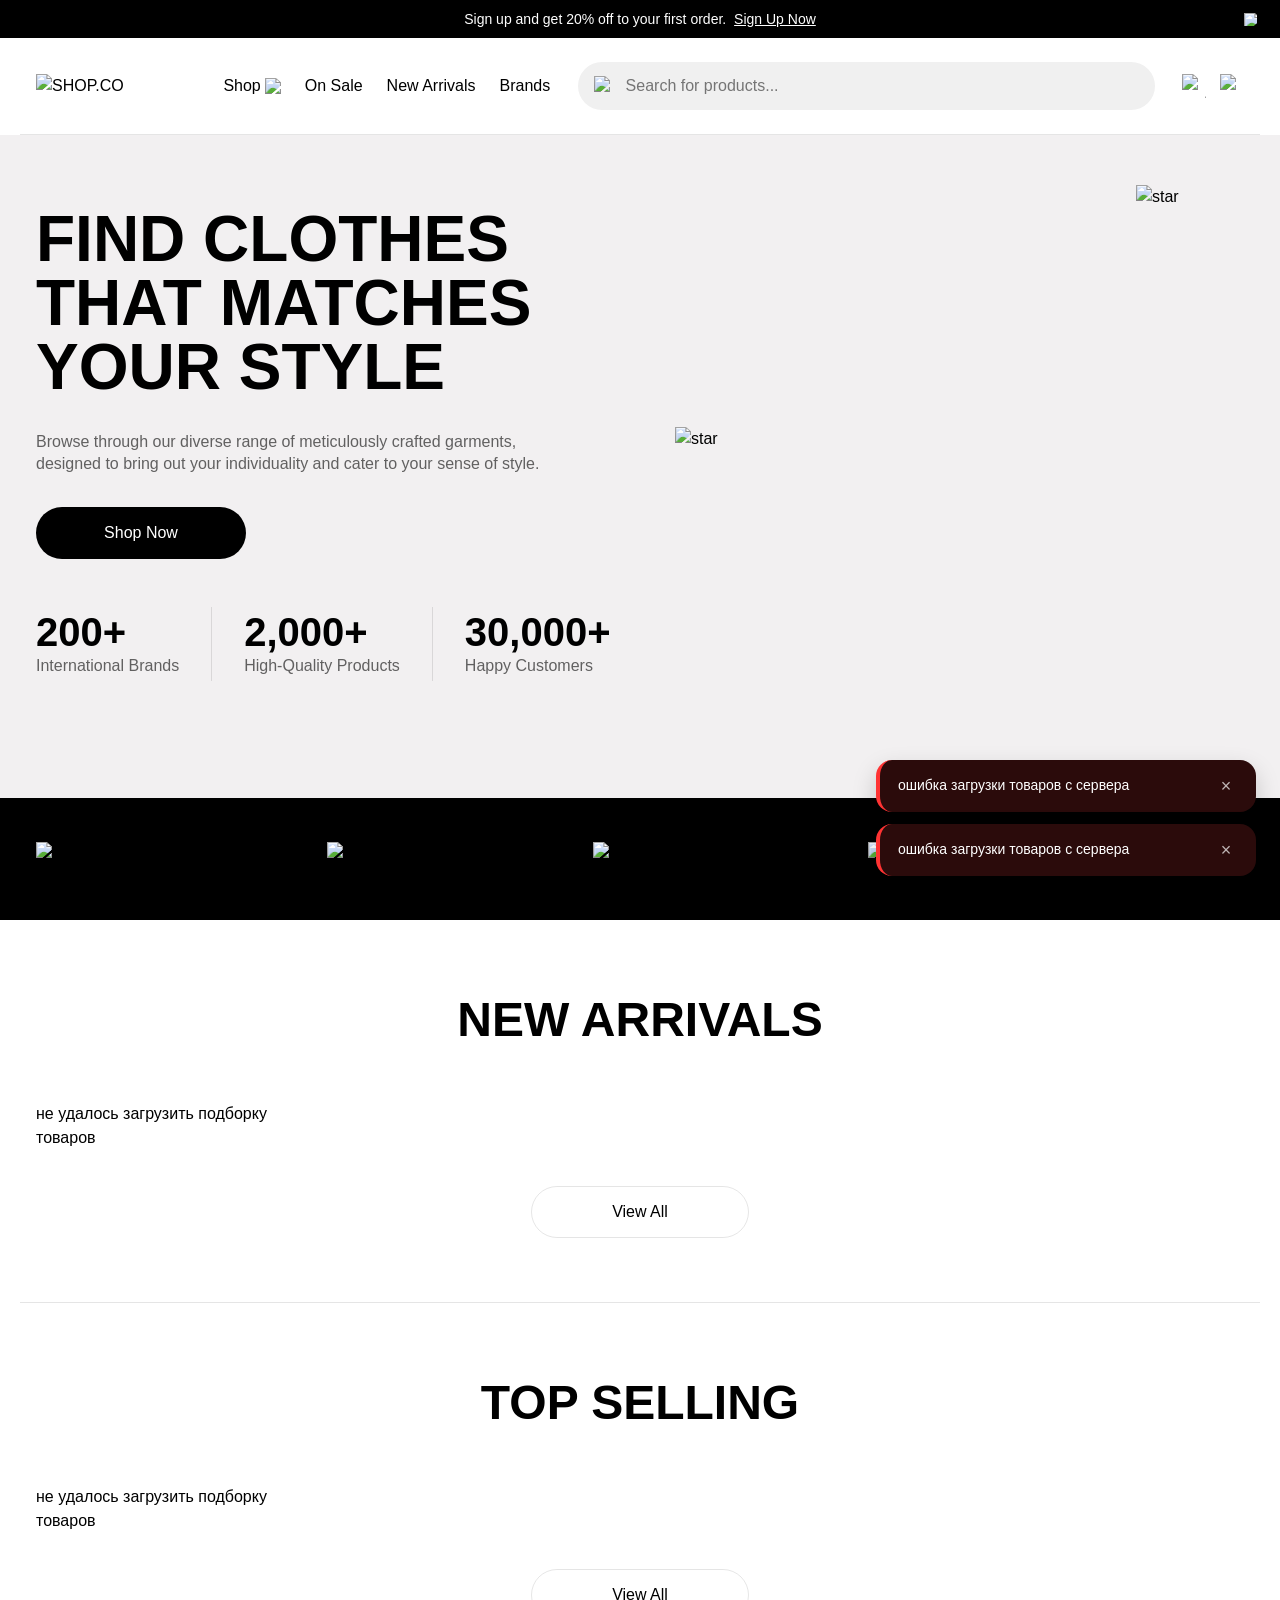
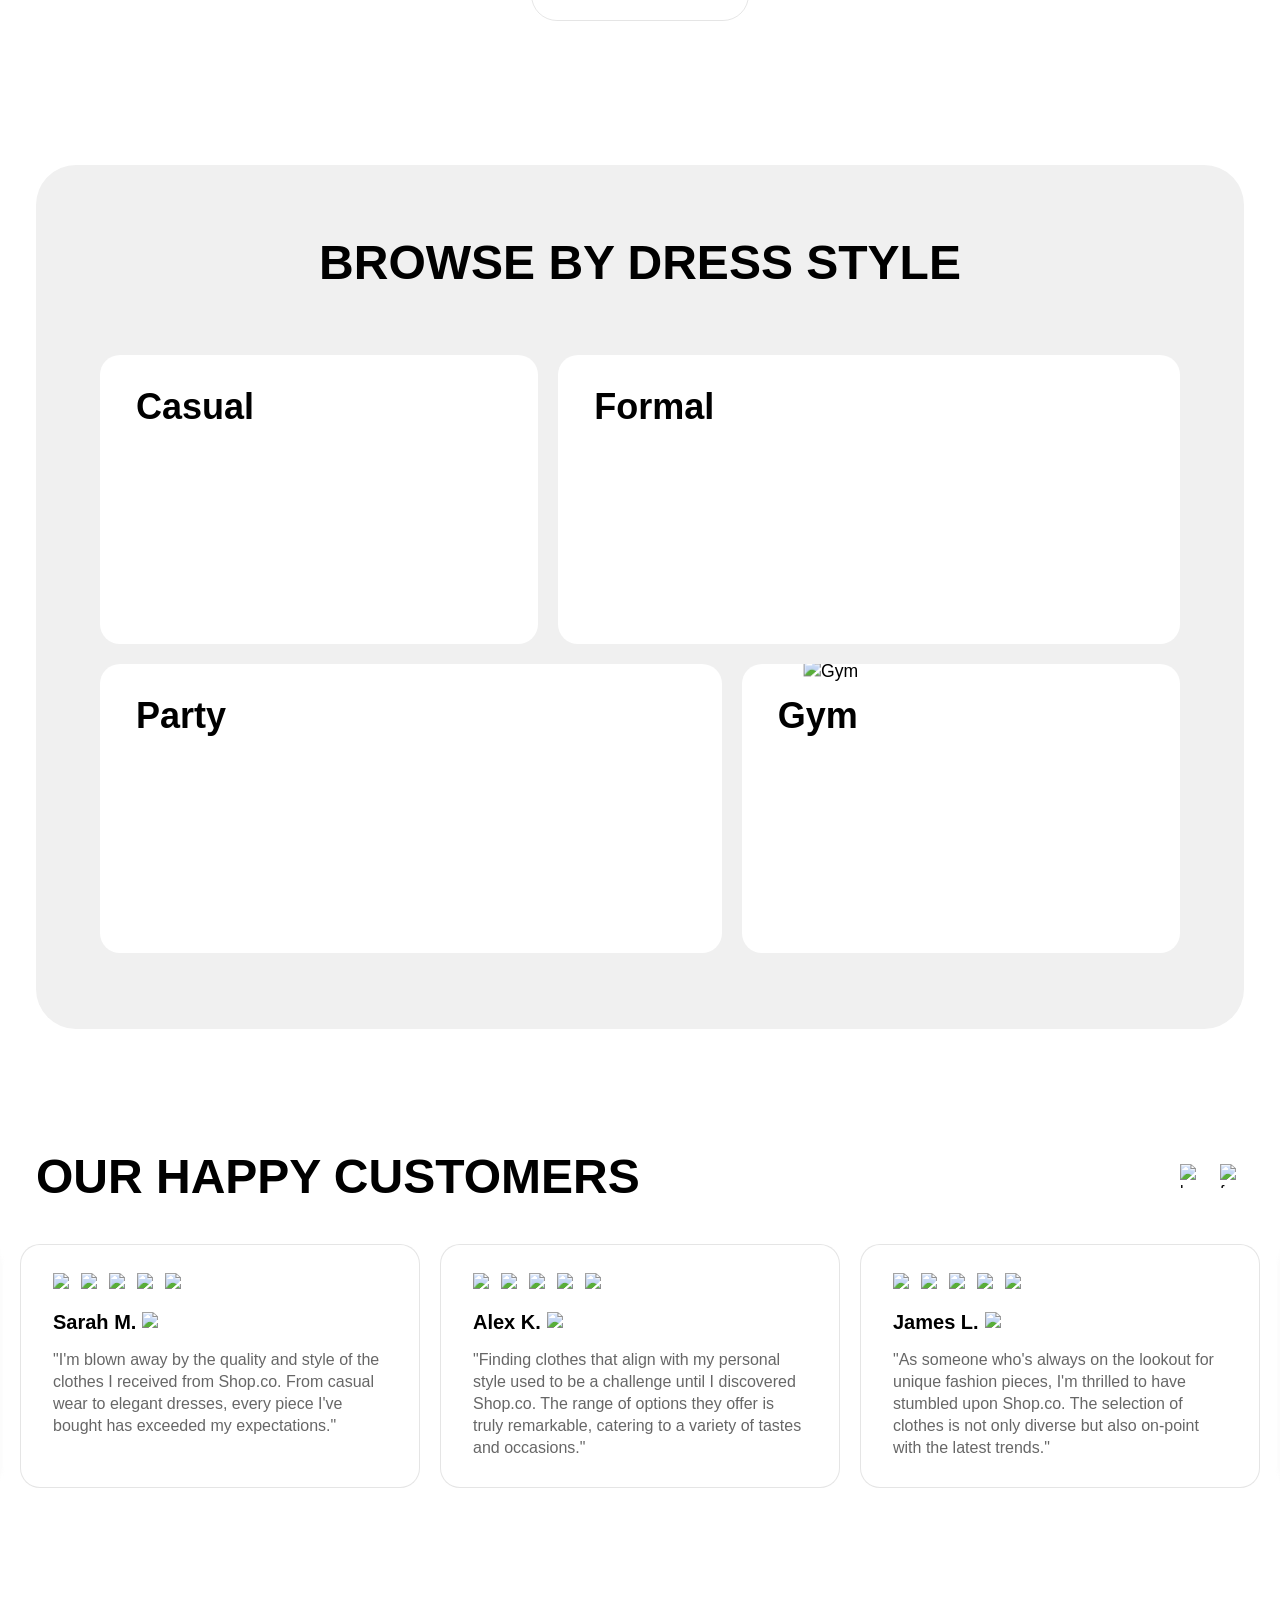
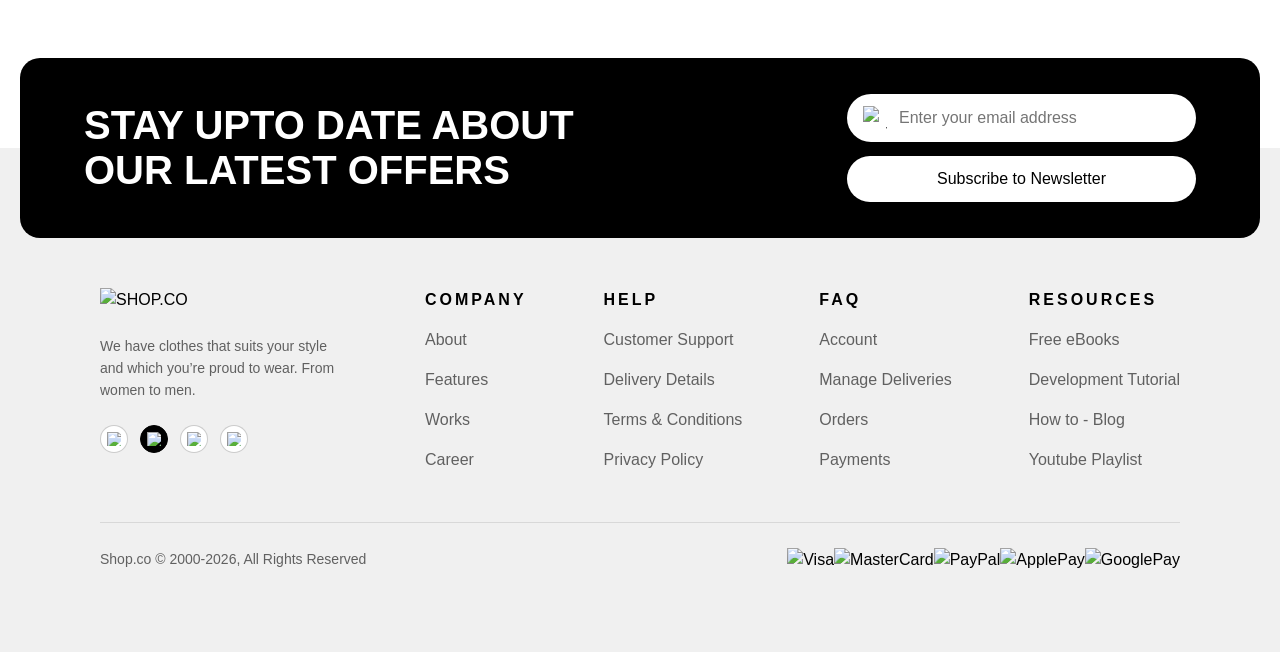
==== commit 24b7ff08: "обновлена карусель отзывов на главной улучшены карточки и вкладки товара" ====
--- a/index.html
+++ b/index.html
@@ -175,23 +175,46 @@
       </div>
     </section>
 
-    <!-- #отзывы #покупатели #reviews #happycustomers -->
-    <!-- блок отзывов покупателей на главной странице -->
+    <!-- #отзывы #покупатели #reviews #happycustomers #слайдеротзывов -->
+    <!-- карусель отзывов с 3 центральными карточками и боковыми размытыми превью как в макете -->
     <section class="reviews">
       <div class="container">
         <div class="reviews__header">
           <h2 class="reviews__title">OUR HAPPY CUSTOMERS</h2>
           <div class="reviews__arrows">
-            <button class="reviews__arrow" type="button" aria-label="previous reviews">
+            <button class="reviews__arrow reviews__arrow--prev" type="button" aria-label="previous reviews">
               <img src="./assest/icons/ArrowLeft.svg" alt="back">
             </button>
-            <button class="reviews__arrow" type="button" aria-label="next reviews">
+            <button class="reviews__arrow reviews__arrow--next" type="button" aria-label="next reviews">
               <img src="./assest/icons/ArrowRight.svg" alt="forward">
             </button>
           </div>
         </div>
-
-        <div class="reviews__list">
+      </div>
+
+      <!-- #лентаотзывов #reviewsslider #reviewsList -->
+      <div class="reviews__slider">
+        <div class="reviews__list" id="reviewsList">
+          <!-- #боковаякарточкаслева #sarah -->
+          <article class="review-card review-card--side">
+            <div class="review-card__stars">
+              <img src="./assest/icons/Star.svg" alt="star">
+              <img src="./assest/icons/Star.svg" alt="star">
+              <img src="./assest/icons/Star.svg" alt="star">
+              <img src="./assest/icons/Star.svg" alt="star">
+              <img src="./assest/icons/Star.svg" alt="star">
+            </div>
+            <div class="review-card__user">
+              <span class="review-card__name">Sarah M.</span>
+              <img class="review-card__verified" src="./assest/icons/True.svg" alt="verified">
+            </div>
+            <p class="review-card__text">
+              "I'm blown away by the quality and style of the clothes I received from Shop.co. From casual wear to
+              elegant dresses, every piece I've bought has exceeded my expectations.”
+            </p>
+          </article>
+
+          <!-- #карточкаотзыва1 #sarah -->
           <article class="review-card">
             <div class="review-card__stars">
               <img src="./assest/icons/Star.svg" alt="star">
@@ -210,6 +233,7 @@
             </p>
           </article>
 
+          <!-- #карточкаотзыва2 #alex -->
           <article class="review-card">
             <div class="review-card__stars">
               <img src="./assest/icons/Star.svg" alt="star">
@@ -228,6 +252,7 @@
             </p>
           </article>
 
+          <!-- #карточкаотзыва3 #james -->
           <article class="review-card">
             <div class="review-card__stars">
               <img src="./assest/icons/Star.svg" alt="star">
@@ -243,6 +268,25 @@
             <p class="review-card__text">
               "As someone who's always on the lookout for unique fashion pieces, I'm thrilled to have stumbled upon
               Shop.co. The selection of clothes is not only diverse but also on-point with the latest trends."
+            </p>
+          </article>
+
+          <!-- #боковаякарточкасправа #mooen -->
+          <article class="review-card review-card--side">
+            <div class="review-card__stars">
+              <img src="./assest/icons/Star.svg" alt="star">
+              <img src="./assest/icons/Star.svg" alt="star">
+              <img src="./assest/icons/Star.svg" alt="star">
+              <img src="./assest/icons/Star.svg" alt="star">
+              <img src="./assest/icons/Star.svg" alt="star">
+            </div>
+            <div class="review-card__user">
+              <span class="review-card__name">Mooen</span>
+              <img class="review-card__verified" src="./assest/icons/True.svg" alt="verified">
+            </div>
+            <p class="review-card__text">
+              "As someone who's always on the lookout for unique fashion pieces, I'm thrilled to have stumbled upon
+              Shop.co. The selection of clothes is not only diverse but also on-point with the latest trends.”
             </p>
           </article>
         </div>
--- a/scss/style.css
+++ b/scss/style.css
@@ -257,12 +257,69 @@
   -o-object-fit: cover;
      object-fit: cover;
 }
-.product-card__thumb__add-btn {
+.product-card__title {
+  font-size: 18px;
+  font-weight: 700;
+  margin-top: 4px;
+}
+.product-card__title a {
+  color: #000000;
+  text-decoration: none;
+}
+.product-card__title a::before {
+  content: "";
+  position: absolute;
+  inset: 0;
+  z-index: 1;
+}
+.product-card__rating {
+  display: flex;
+  align-items: center;
+  gap: 10px;
+}
+.product-card__stars {
+  display: flex;
+  align-items: center;
+  gap: 4px;
+}
+.product-card__stars .star-icon {
+  width: 18px !important;
+  height: 18px !important;
+}
+.product-card__score {
+  font-size: 14px;
+  color: rgba(0, 0, 0, 0.6);
+}
+.product-card__pricing {
+  display: flex;
+  align-items: center;
+  gap: 10px;
+  margin-top: 4px;
+  padding-bottom: 8px;
+}
+.product-card__price {
+  font-size: 24px;
+  font-weight: 700;
+  color: #000000;
+}
+.product-card__price--old {
+  color: rgba(0, 0, 0, 0.4);
+  text-decoration: line-through;
+}
+.product-card__badge {
+  background-color: rgba(255, 51, 51, 0.1019607843);
+  color: #ff3333;
+  font-size: 12px;
+  font-weight: 500;
+  border-radius: 62px;
+  padding: 4px 10px;
+}
+.product-card__add-btn {
   display: flex;
   align-items: center;
   justify-content: center;
   gap: 12px;
-  height: 40px;
+  height: 44px;
   padding: 0 24px;
   border-radius: 62px;
   background-color: #000000;
@@ -273,75 +330,31 @@
   cursor: pointer;
   transition: opacity 0.2s ease;
 }
-.product-card__thumb__add-btn:hover:not(:disabled) {
+.product-card__add-btn:hover:not(:disabled) {
   opacity: 0.85;
 }
-.product-card__thumb__add-btn:disabled {
+.product-card__add-btn:disabled {
   opacity: 0.5;
   cursor: not-allowed;
 }
-.product-card__thumb__add-btn {
+.product-card__add-btn {
   position: relative;
   z-index: 2;
   width: 100%;
   margin-top: auto;
-  padding: 0 16px;
-}
-.product-card__title {
-  font-size: 18px;
-  font-weight: 700;
-  margin-top: 4px;
-}
-.product-card__title a {
-  color: #000000;
-  text-decoration: none;
-}
-.product-card__title a::before {
-  content: "";
-  position: absolute;
-  inset: 0;
-  z-index: 1;
-}
-.product-card__rating {
-  display: flex;
-  align-items: center;
-  gap: 10px;
-}
-.product-card__stars {
-  display: flex;
-  align-items: center;
-  gap: 4px;
-}
-.product-card__stars .star-icon {
-  width: 18px !important;
-  height: 18px !important;
-}
-.product-card__score {
-  font-size: 14px;
-  color: rgba(0, 0, 0, 0.6);
-}
-.product-card__pricing {
-  display: flex;
-  align-items: center;
-  gap: 10px;
-  margin-top: 4px;
-}
-.product-card__price {
-  font-size: 24px;
-  font-weight: 700;
-  color: #000000;
-}
-.product-card__price--old {
-  color: rgba(0, 0, 0, 0.4);
-  text-decoration: line-through;
-}
-.product-card__badge {
-  background-color: rgba(255, 51, 51, 0.1019607843);
-  color: #ff3333;
-  font-size: 12px;
-  font-weight: 500;
-  border-radius: 62px;
-  padding: 4px 10px;
+  padding-top: 0;
+  padding-bottom: 0;
+  transition: transform 0.2s ease, box-shadow 0.2s ease, background-color 0.2s ease;
+}
+.product-card__add-btn:hover:not(:disabled) {
+  opacity: 1;
+  background-color: #1a1a1a;
+  transform: translateY(-2px);
+  box-shadow: 0 6px 16px rgba(0, 0, 0, 0.16);
+}
+.product-card__add-btn:active:not(:disabled) {
+  transform: translateY(0);
+  box-shadow: none;
 }
 
 .breadcrumbs {
@@ -1240,83 +1253,43 @@
   }
 }
 
-.hero {
-  background-color: #f2f0f1;
-  position: relative;
-  overflow: hidden;
-  min-height: 663px;
-}
-@media (max-width: 1024px) {
-  .hero {
-    min-height: auto;
-    overflow: visible;
-  }
-}
-.hero__container {
-  display: flex;
-  align-items: center;
-  justify-content: space-between;
-  min-height: 663px;
-  position: relative;
-}
-@media (max-width: 1024px) {
-  .hero__container {
-    flex-direction: column;
-    padding-top: 40px;
-    min-height: auto;
-  }
-}
-.hero__content {
-  width: 596px;
-  max-width: 100%;
-  flex-shrink: 0;
-  padding: 70px 0 116px;
-  z-index: 2;
-}
-@media (max-width: 1024px) {
-  .hero__content {
-    width: 100%;
-    padding: 0 0 32px;
-    text-align: left;
-  }
-}
-.hero__title {
+.product-error {
+  width: 100%;
+  max-width: 1240px;
+  margin: 0 auto;
+  padding: 0 16px;
+  margin: 20px auto 80px;
+}
+.product-error__box {
+  background-color: #ffffff;
+  border: 1px solid rgba(0, 0, 0, 0.1);
+  border-radius: 20px;
+  padding: 60px 24px;
+  text-align: center;
+}
+.product-error__title {
   font-family: "Integral CF", sans-serif;
-  font-size: 64px;
-  line-height: 64px;
-  font-weight: 700;
-  color: #000000;
-  margin: 0 0 32px;
-}
-@media (max-width: 1200px) {
-  .hero__title {
-    font-size: 50px;
-    line-height: 52px;
-  }
-}
-@media (max-width: 768px) {
-  .hero__title {
-    font-size: 36px;
-    line-height: 34px;
-    margin-bottom: 20px;
-  }
-}
-.hero__desc {
-  font-family: "Satoshi-Variable", "Inter", sans-serif;
-  font-size: 16px;
-  line-height: 22px;
+  font-size: 36px;
+  font-weight: 700;
+  line-height: 1.15;
+  text-transform: uppercase;
+  color: #000000;
+}
+@media (max-width: 768px) {
+  .product-error__title {
+    font-size: 26px;
+  }
+}
+.product-error__title {
+  margin-bottom: 12px;
+}
+.product-error__text {
+  font-size: 16px;
   color: rgba(0, 0, 0, 0.6);
-  margin: 0 0 32px;
-  max-width: 545px;
-}
-@media (max-width: 768px) {
-  .hero__desc {
-    font-size: 14px;
-    line-height: 20px;
-    margin-bottom: 24px;
-  }
-}
-.hero__btn {
+  max-width: 480px;
+  margin: 0 auto 28px;
+}
+.product-error__btn {
   display: flex;
   align-items: center;
   justify-content: center;
@@ -1332,6 +1305,183 @@
   cursor: pointer;
   transition: opacity 0.2s ease;
 }
+.product-error__btn:hover:not(:disabled) {
+  opacity: 0.85;
+}
+.product-error__btn:disabled {
+  opacity: 0.5;
+  cursor: not-allowed;
+}
+.product-error__btn {
+  display: inline-flex;
+  padding: 0 36px;
+}
+
+.tab-panel {
+  width: 100%;
+  max-width: 1240px;
+  margin: 0 auto;
+  padding: 0 16px;
+  margin: 0 auto 60px;
+}
+.tab-panel__box {
+  background-color: #ffffff;
+  border: 1px solid rgba(0, 0, 0, 0.1);
+  border-radius: 20px;
+  padding: 32px;
+}
+.tab-panel__title {
+  font-size: 24px;
+  font-weight: 700;
+  margin-bottom: 16px;
+  color: #000000;
+}
+.tab-panel__desc {
+  font-size: 16px;
+  line-height: 1.6;
+  color: rgba(0, 0, 0, 0.6);
+  margin-bottom: 24px;
+}
+.tab-panel__specs {
+  display: grid;
+  grid-template-columns: repeat(2, 1fr);
+  gap: 14px 32px;
+}
+@media (max-width: 768px) {
+  .tab-panel__specs {
+    grid-template-columns: 1fr;
+  }
+}
+.tab-panel__specs li {
+  display: flex;
+  justify-content: space-between;
+  padding-bottom: 10px;
+  border-bottom: 1px solid rgba(0, 0, 0, 0.1);
+  font-size: 15px;
+  color: rgba(0, 0, 0, 0.6);
+}
+.tab-panel__specs li strong {
+  color: #000000;
+  font-weight: 600;
+}
+
+.faq-list {
+  display: flex;
+  flex-direction: column;
+  gap: 20px;
+}
+.faq-list__item {
+  padding-bottom: 16px;
+  border-bottom: 1px solid rgba(0, 0, 0, 0.1);
+}
+.faq-list__item:last-child {
+  border-bottom: none;
+  padding-bottom: 0;
+}
+.faq-list__question {
+  font-size: 18px;
+  font-weight: 700;
+  color: #000000;
+  margin-bottom: 6px;
+}
+.faq-list__answer {
+  font-size: 15px;
+  line-height: 1.5;
+  color: rgba(0, 0, 0, 0.6);
+}
+
+.hero {
+  background-color: #f2f0f1;
+  position: relative;
+  overflow: hidden;
+  min-height: 663px;
+}
+@media (max-width: 1024px) {
+  .hero {
+    min-height: auto;
+    overflow: visible;
+  }
+}
+.hero__container {
+  display: flex;
+  align-items: center;
+  justify-content: space-between;
+  min-height: 663px;
+  position: relative;
+}
+@media (max-width: 1024px) {
+  .hero__container {
+    flex-direction: column;
+    padding-top: 40px;
+    min-height: auto;
+  }
+}
+.hero__content {
+  width: 596px;
+  max-width: 100%;
+  flex-shrink: 0;
+  padding: 70px 0 116px;
+  z-index: 2;
+}
+@media (max-width: 1024px) {
+  .hero__content {
+    width: 100%;
+    padding: 0 0 32px;
+    text-align: left;
+  }
+}
+.hero__title {
+  font-family: "Integral CF", sans-serif;
+  font-size: 64px;
+  line-height: 64px;
+  font-weight: 700;
+  color: #000000;
+  margin: 0 0 32px;
+}
+@media (max-width: 1200px) {
+  .hero__title {
+    font-size: 50px;
+    line-height: 52px;
+  }
+}
+@media (max-width: 768px) {
+  .hero__title {
+    font-size: 36px;
+    line-height: 34px;
+    margin-bottom: 20px;
+  }
+}
+.hero__desc {
+  font-family: "Satoshi-Variable", "Inter", sans-serif;
+  font-size: 16px;
+  line-height: 22px;
+  color: rgba(0, 0, 0, 0.6);
+  margin: 0 0 32px;
+  max-width: 545px;
+}
+@media (max-width: 768px) {
+  .hero__desc {
+    font-size: 14px;
+    line-height: 20px;
+    margin-bottom: 24px;
+  }
+}
+.hero__btn {
+  display: flex;
+  align-items: center;
+  justify-content: center;
+  gap: 12px;
+  height: 52px;
+  padding: 0 24px;
+  border-radius: 62px;
+  background-color: #000000;
+  color: #ffffff;
+  font-family: "Satoshi-Variable", "Inter", sans-serif;
+  font-size: 16px;
+  font-weight: 500;
+  cursor: pointer;
+  transition: opacity 0.2s ease;
+}
 .hero__btn:hover:not(:disabled) {
   opacity: 0.85;
 }
@@ -1718,6 +1868,7 @@
 
 .reviews {
   padding: 40px 0 80px;
+  overflow: hidden;
 }
 .reviews__header {
   display: flex;
@@ -1747,18 +1898,33 @@
   border: none;
   cursor: pointer;
   padding: 0;
+  transition: opacity 0.2s ease, transform 0.2s ease;
+}
+.reviews__arrow:hover {
+  opacity: 0.7;
+  transform: scale(1.08);
 }
 .reviews__arrow img {
   width: 24px;
   height: 24px;
 }
+.reviews__slider {
+  position: relative;
+  width: 100%;
+  display: flex;
+  justify-content: center;
+}
 .reviews__list {
-  display: grid;
-  grid-template-columns: repeat(3, 1fr);
+  display: flex;
+  justify-content: center;
   gap: 20px;
+  flex-shrink: 0;
 }
 @media (max-width: 1024px) {
   .reviews__list {
+    width: 100%;
+    padding: 0 16px;
+    display: grid;
     grid-template-columns: repeat(2, 1fr);
   }
 }
@@ -1773,9 +1939,29 @@
   border: 1px solid rgba(0, 0, 0, 0.1);
   border-radius: 20px;
   padding: 28px 32px;
+  width: 400px;
+  min-height: 240px;
+  flex-shrink: 0;
   display: flex;
   flex-direction: column;
   gap: 12px;
+  transition: filter 0.3s ease, opacity 0.3s ease;
+}
+@media (max-width: 1024px) {
+  .review-card {
+    width: 100%;
+    min-height: auto;
+  }
+}
+.review-card--side {
+  filter: blur(2px);
+  opacity: 0.75;
+  pointer-events: none;
+}
+@media (max-width: 1024px) {
+  .review-card--side {
+    display: none;
+  }
 }
 .review-card__stars {
   display: flex;
